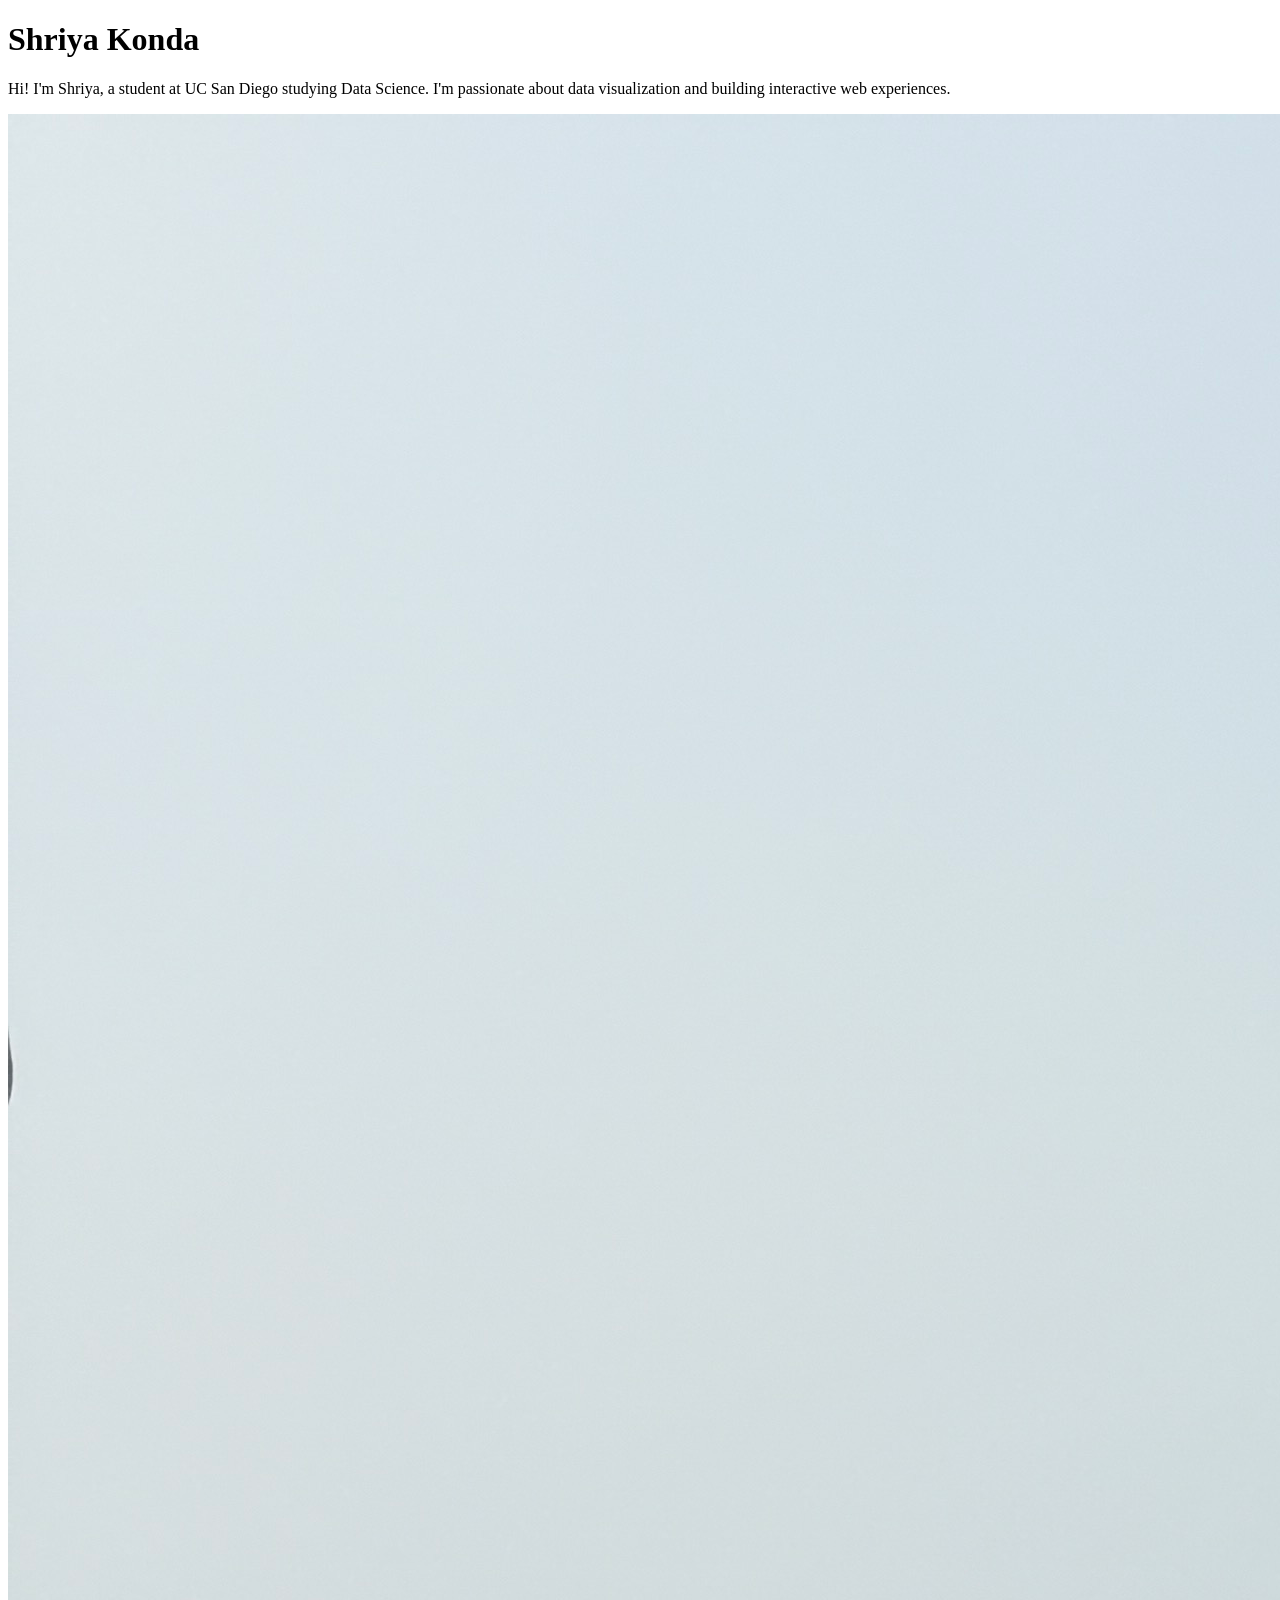
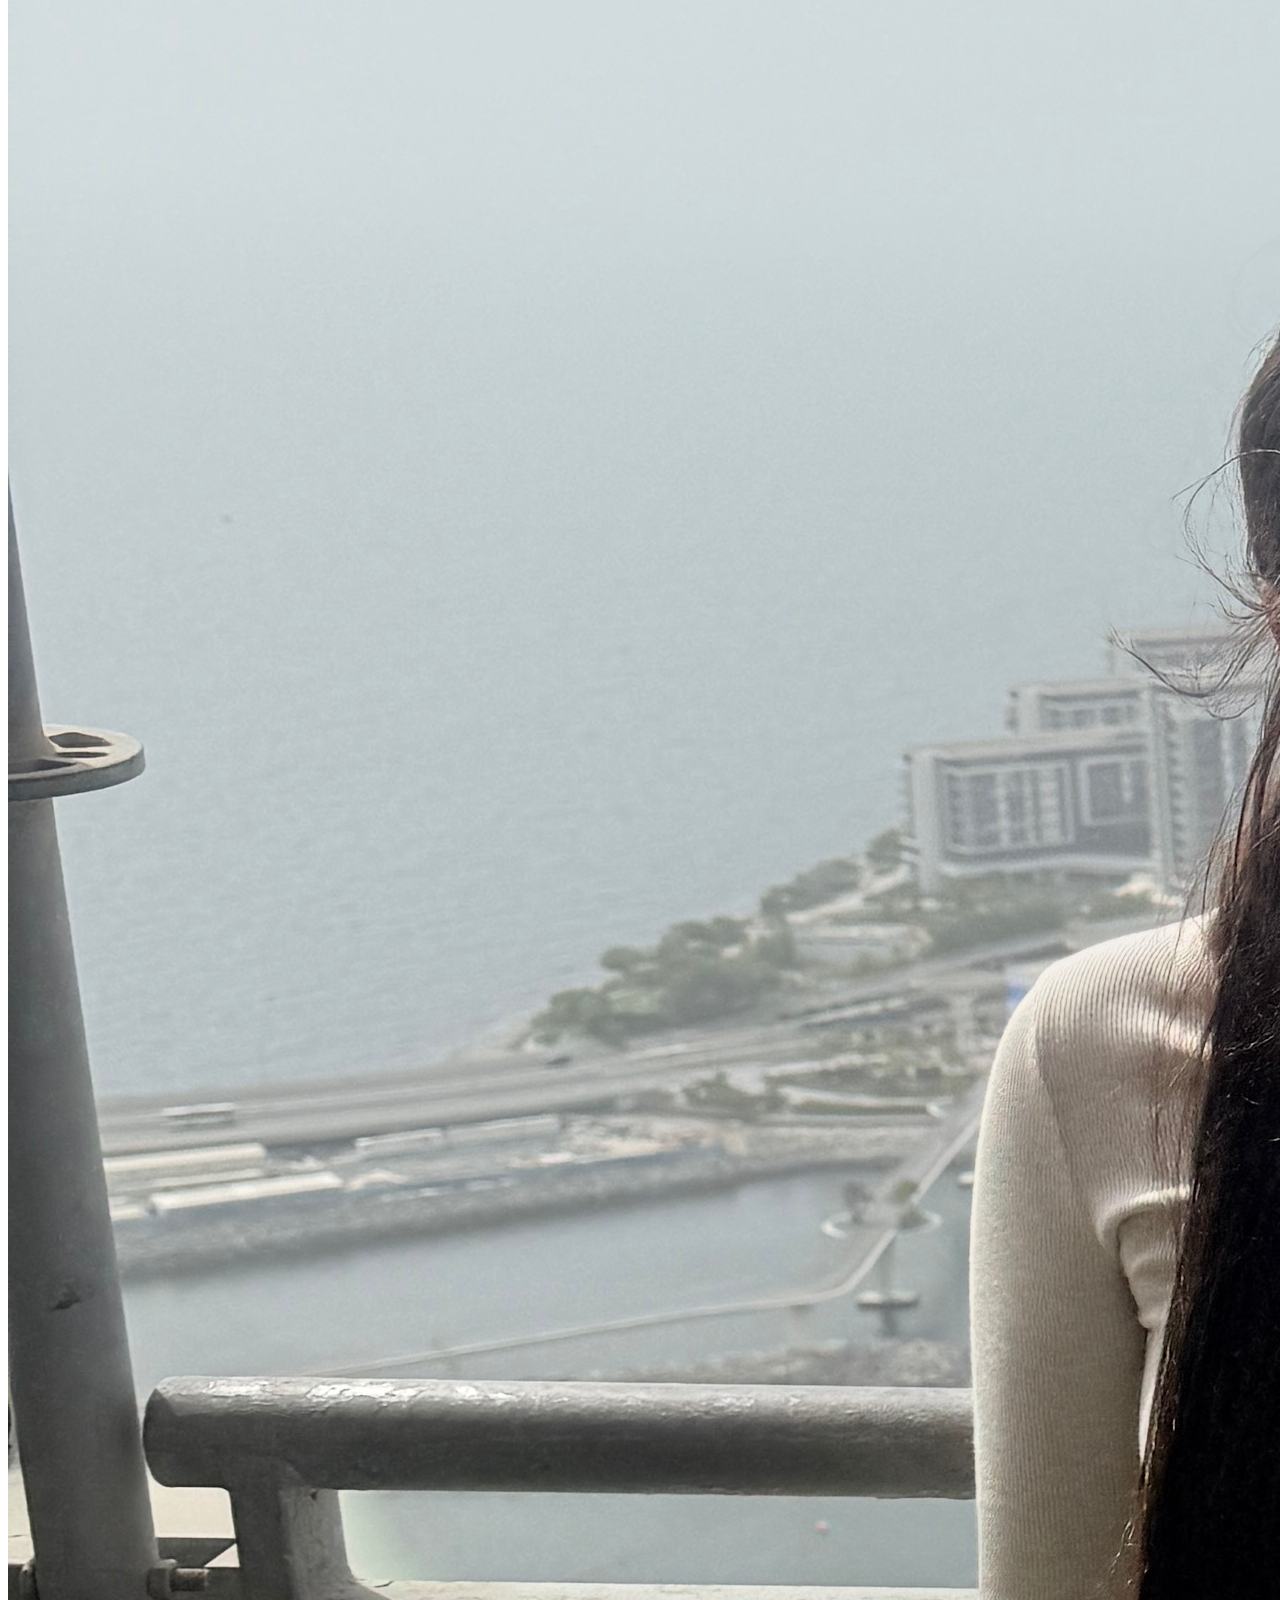
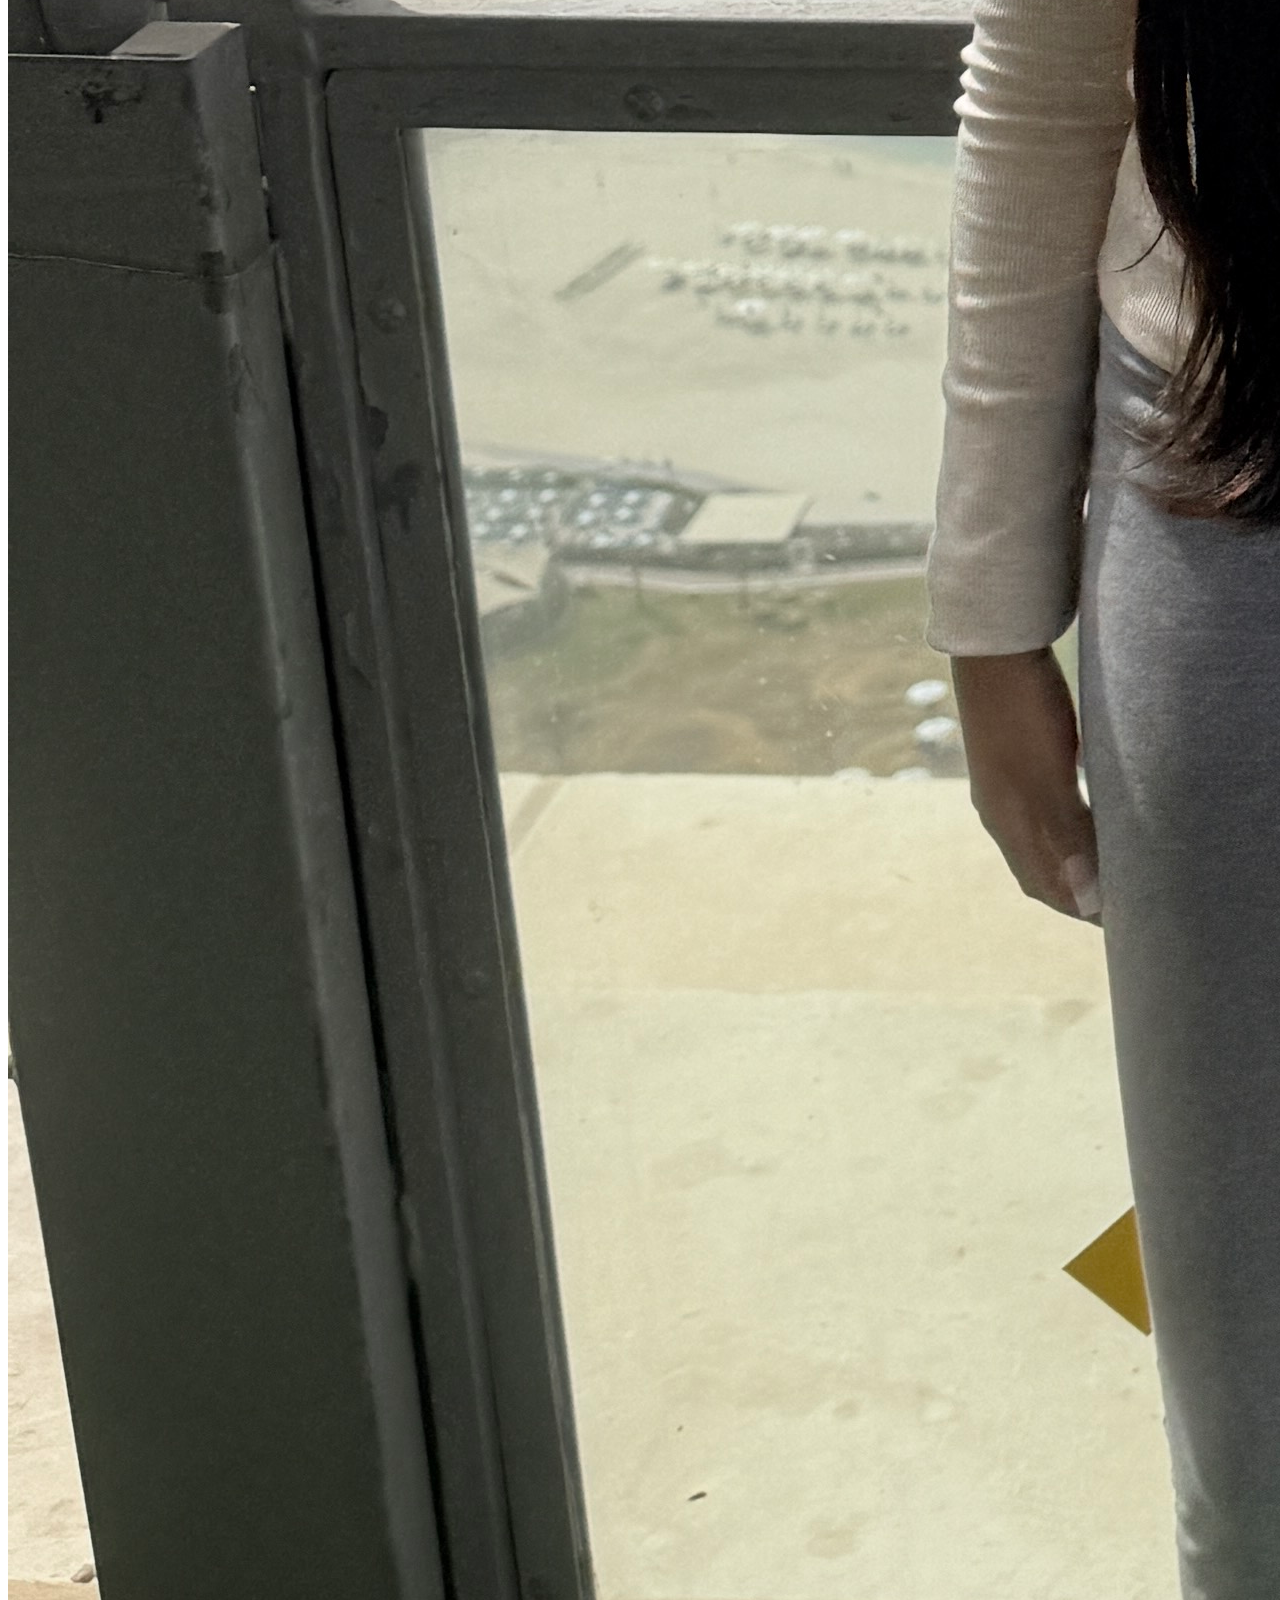
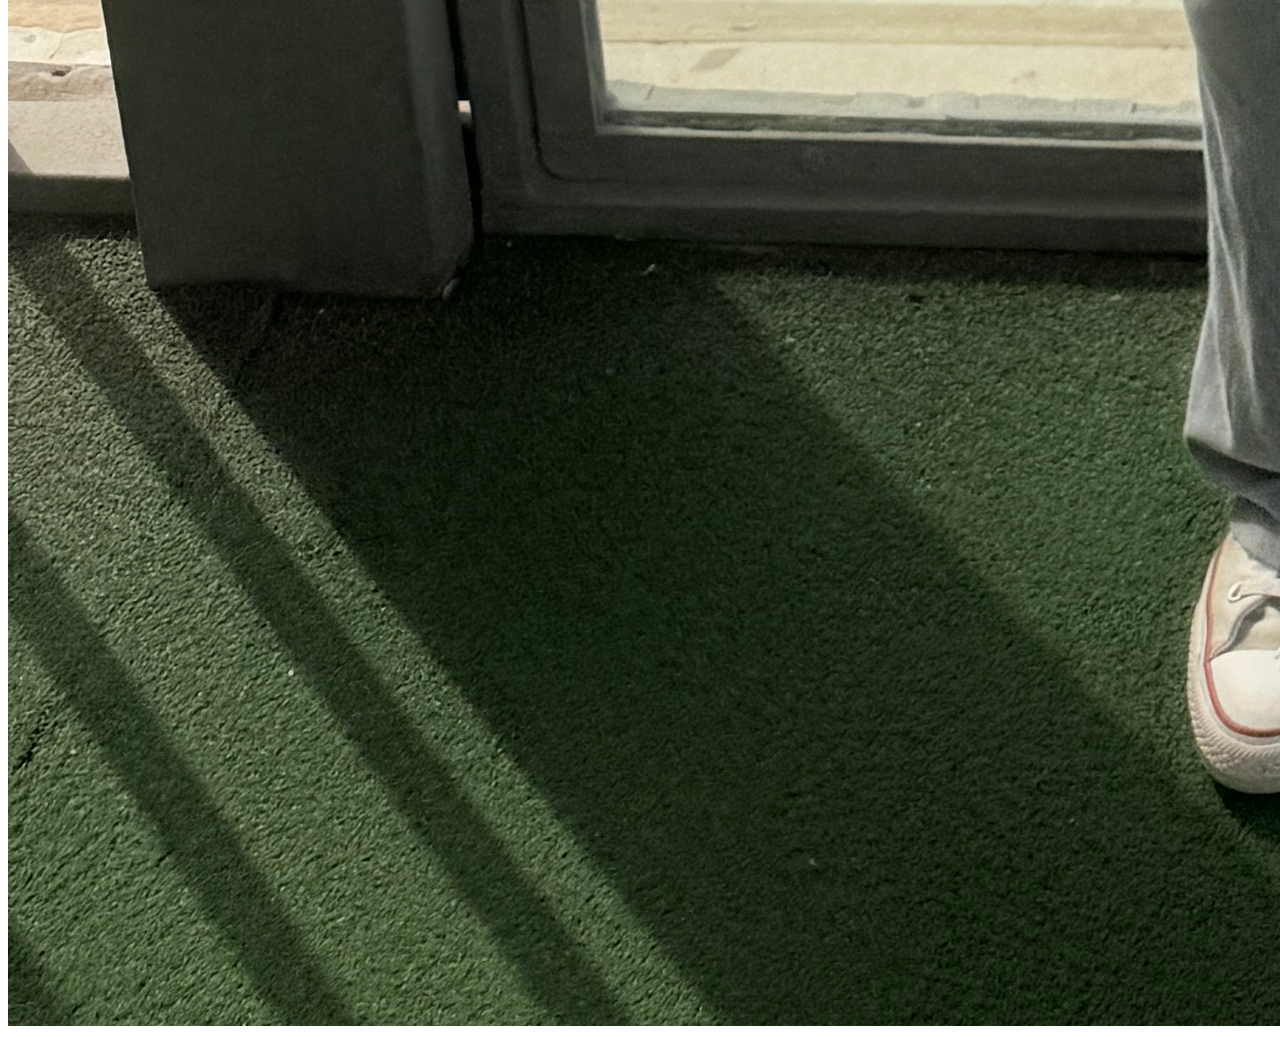
==== index.html @ ff964c86 "c c" ====
<!DOCTYPE html>
<html lang="en">
<head>
    <meta charset="UTF-8">
    <meta name="viewport" content="width=device-width, initial-scale=1.0">
    <title>Shriya Konda: Personal Site and Portfolio</title>
</head>
<body>
    <h1>Shriya Konda</h1>
    <p>Hi! I'm Shriya, a student at UC San Diego studying Data Science. 
    I'm passionate about data visualization and building interactive web experiences.</p>
    <img src="images/IMG_5330.jpeg" alt="Photo of Shriya Konda">

</body>
</html>
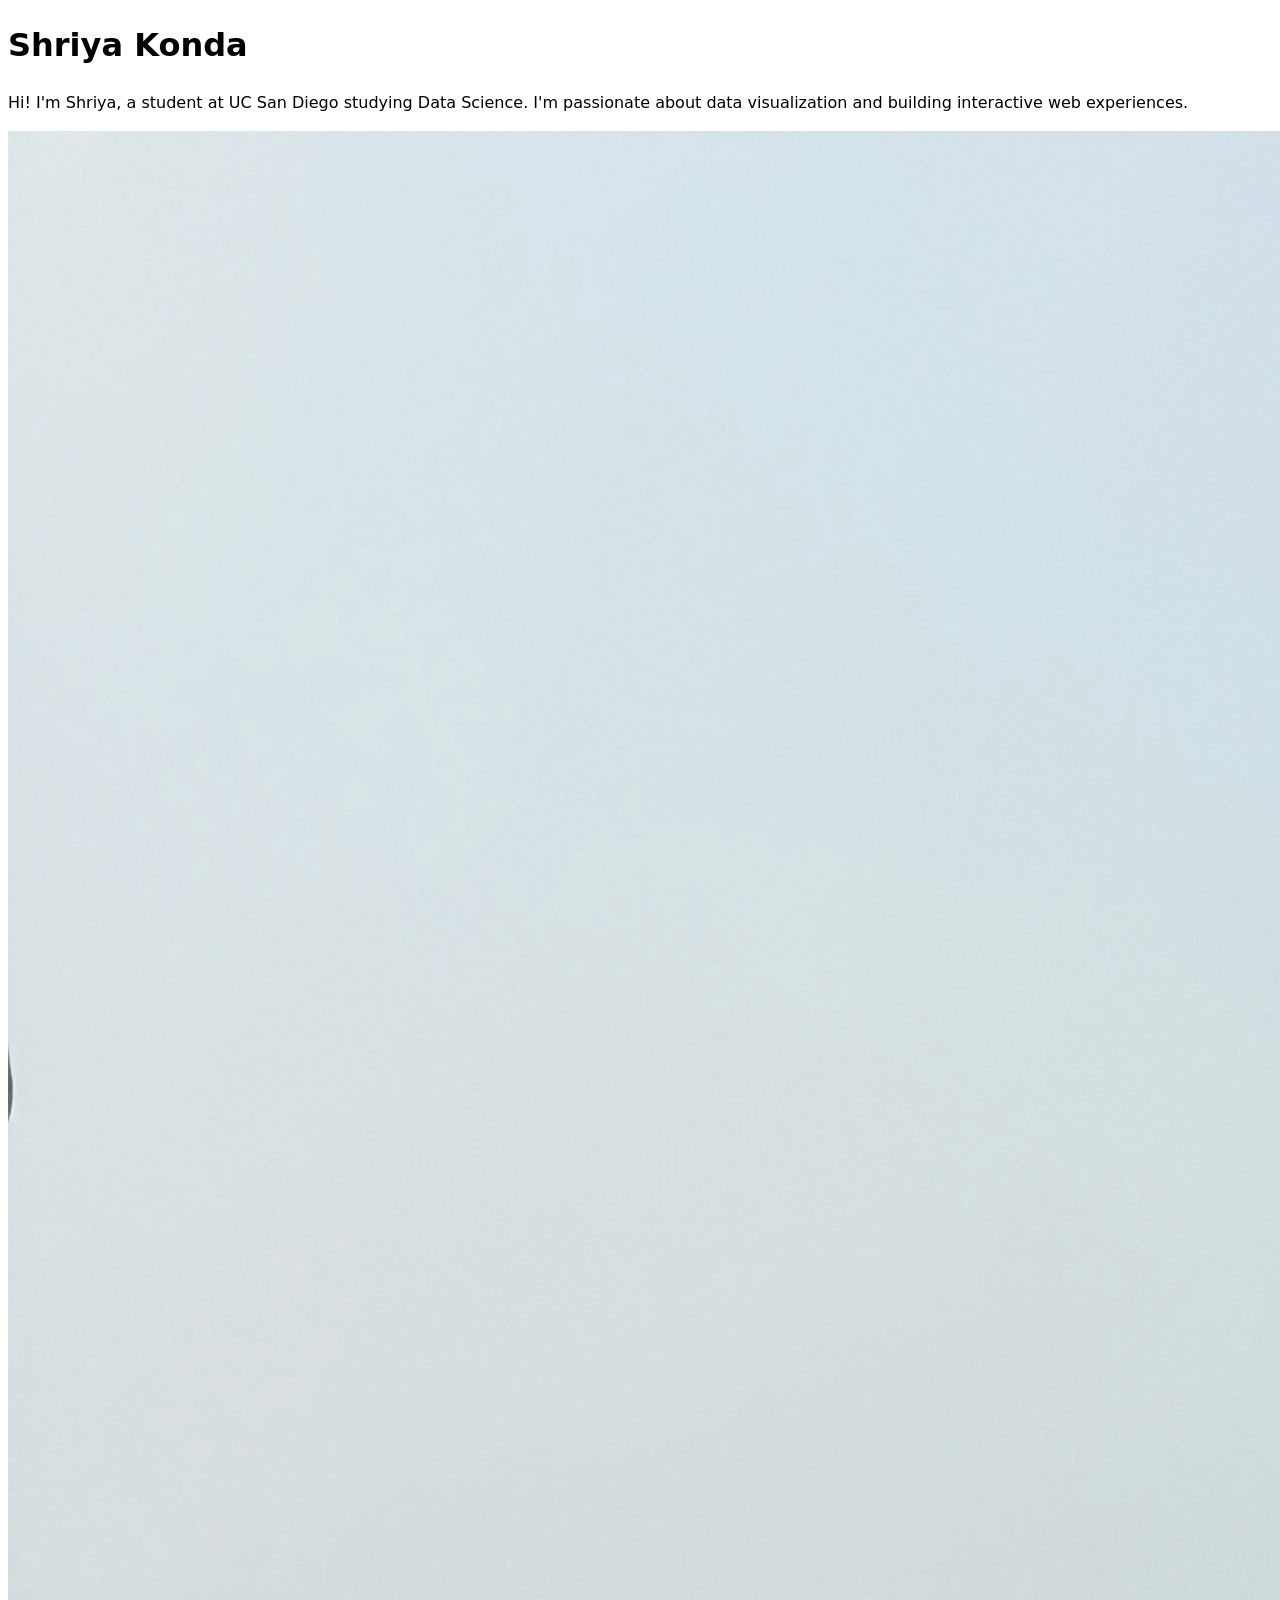
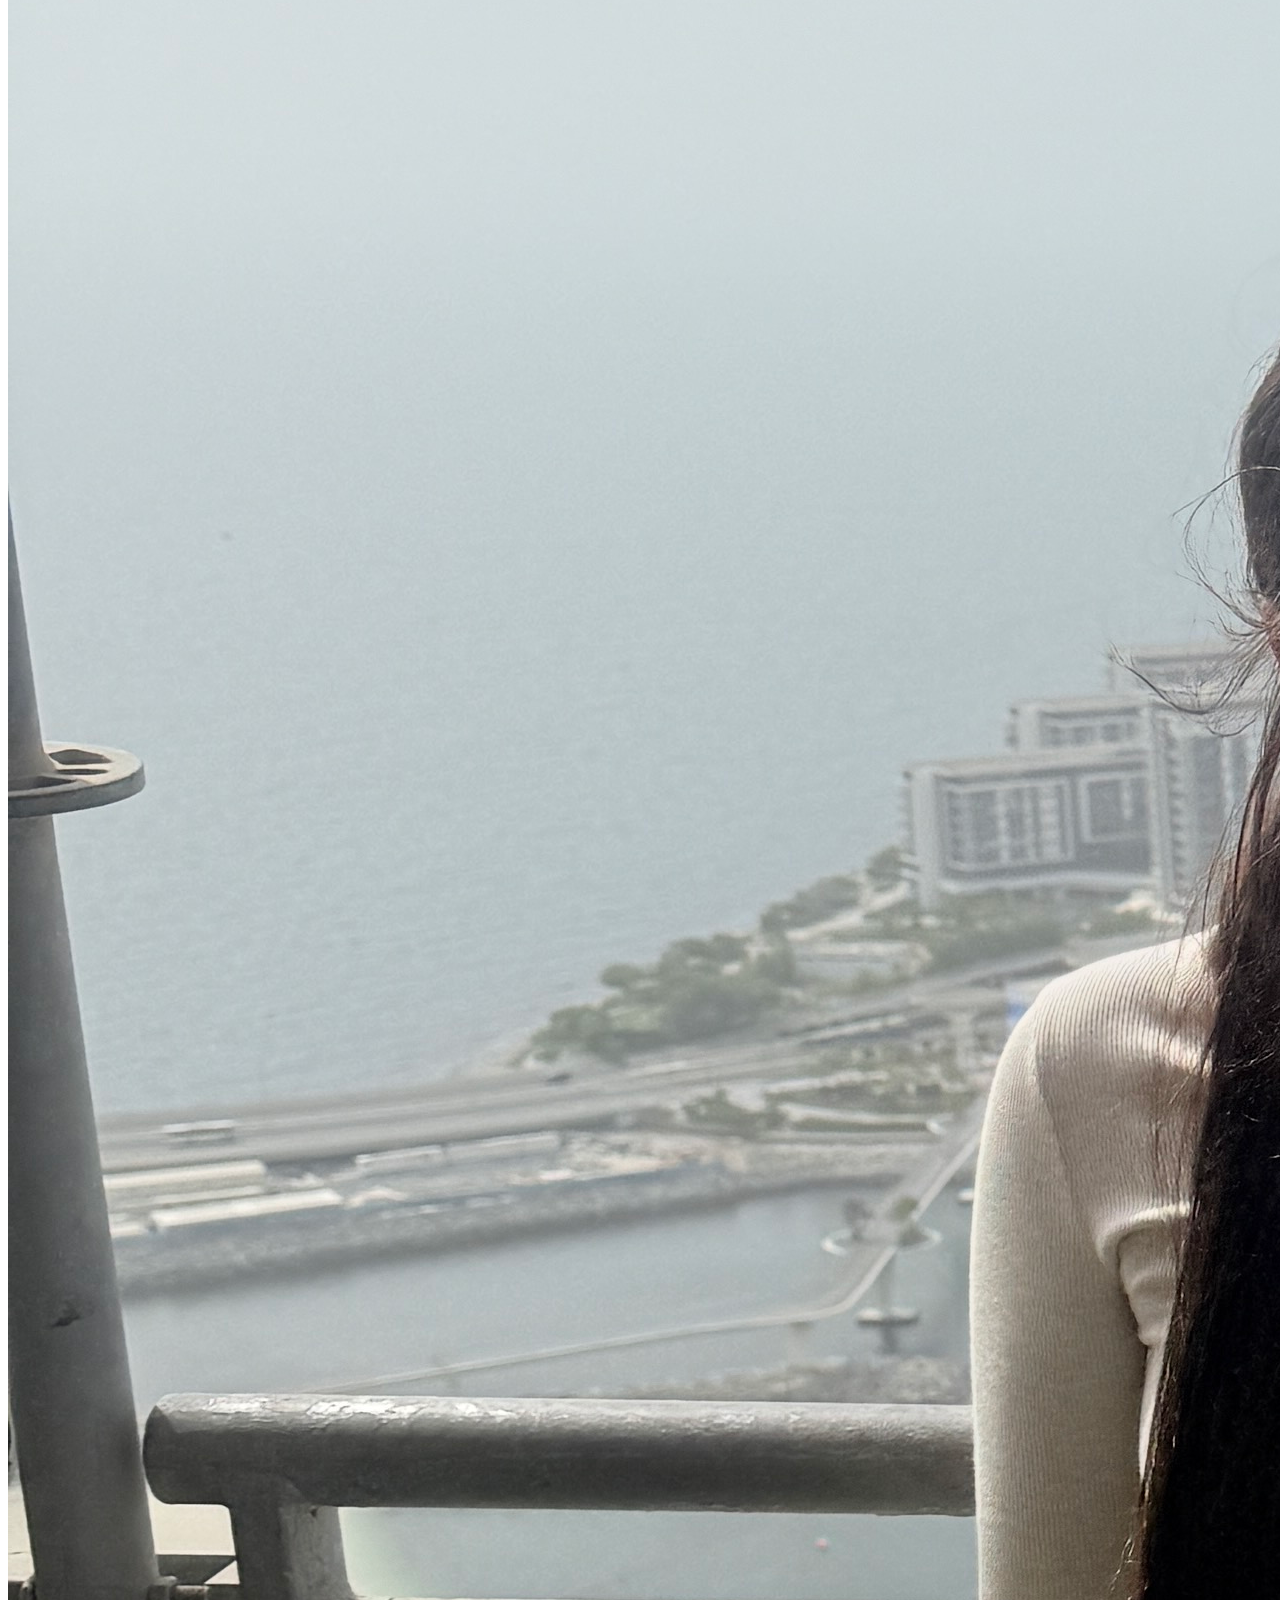
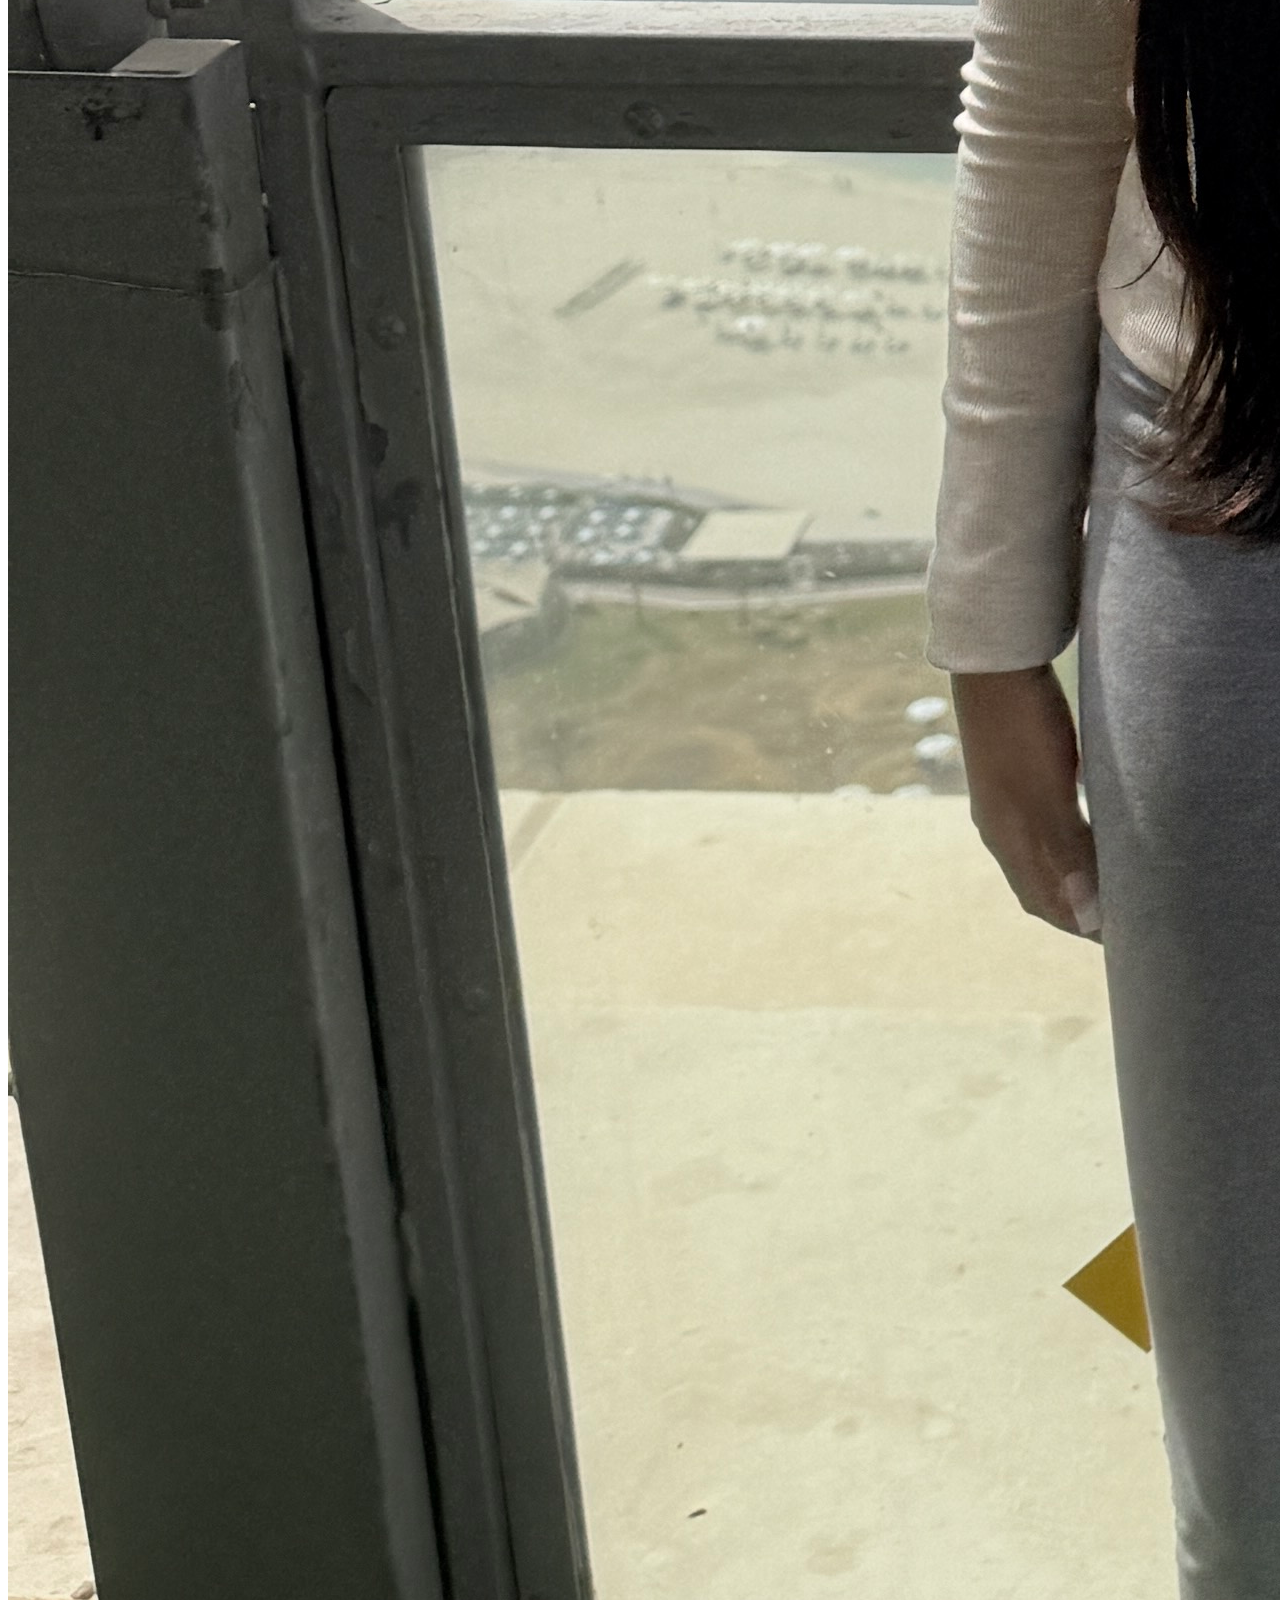
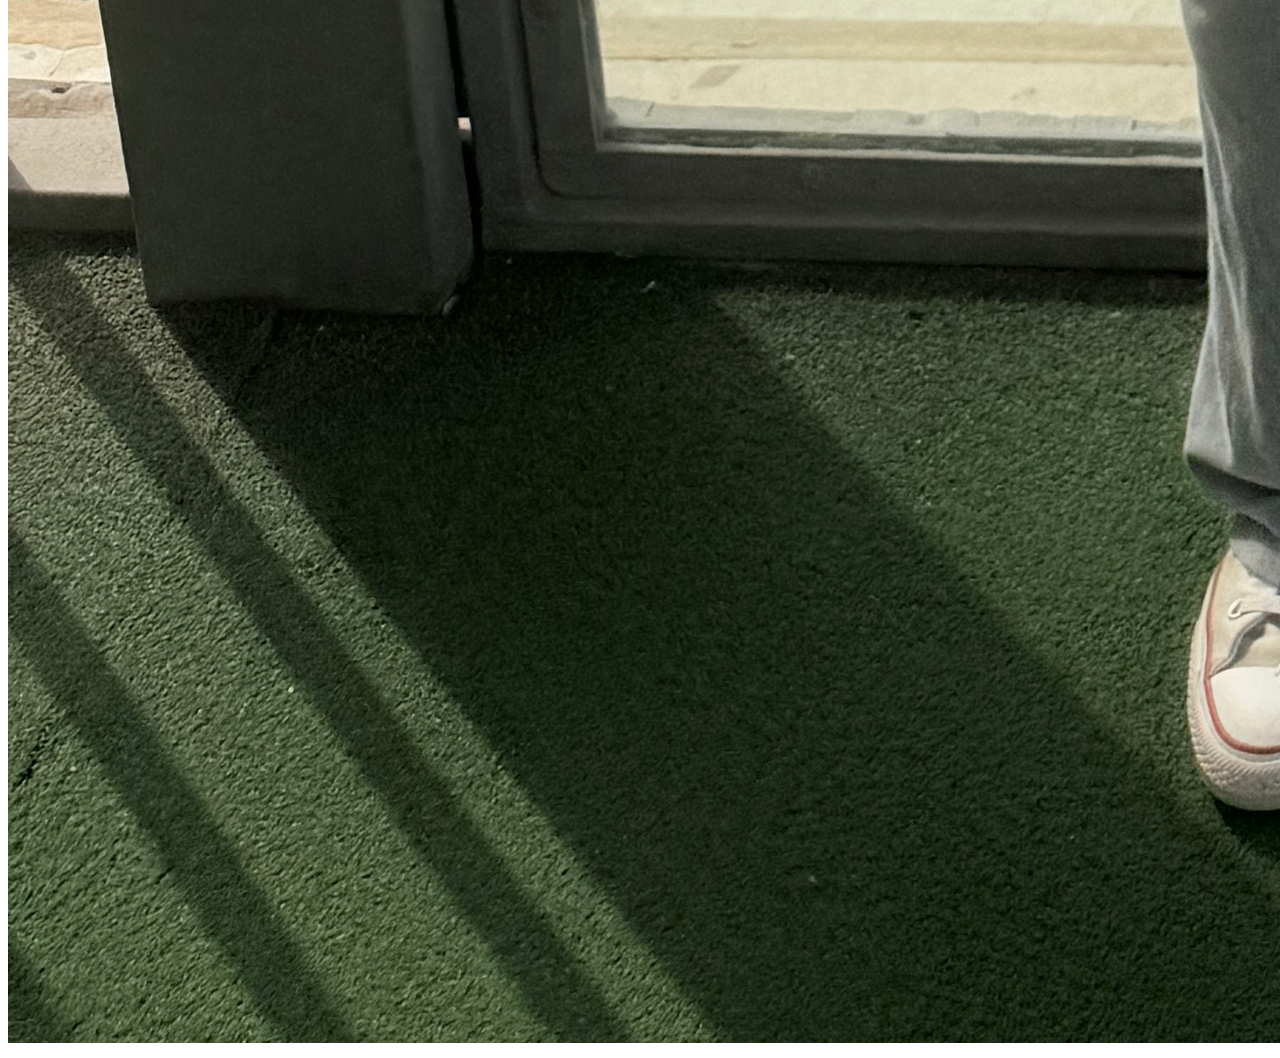
==== commit 3bdbecd1: "add css d" ====
--- a/index.html
+++ b/index.html
@@ -4,6 +4,7 @@
     <meta charset="UTF-8">
     <meta name="viewport" content="width=device-width, initial-scale=1.0">
     <title>Shriya Konda: Personal Site and Portfolio</title>
+    <link rel="stylesheet" href="style.css">
 </head>
 <body>
     <h1>Shriya Konda</h1>
--- a/style.css
+++ b/style.css
@@ -0,0 +1,3 @@
+body {
+    font: 100%/1.5 system-ui;
+}
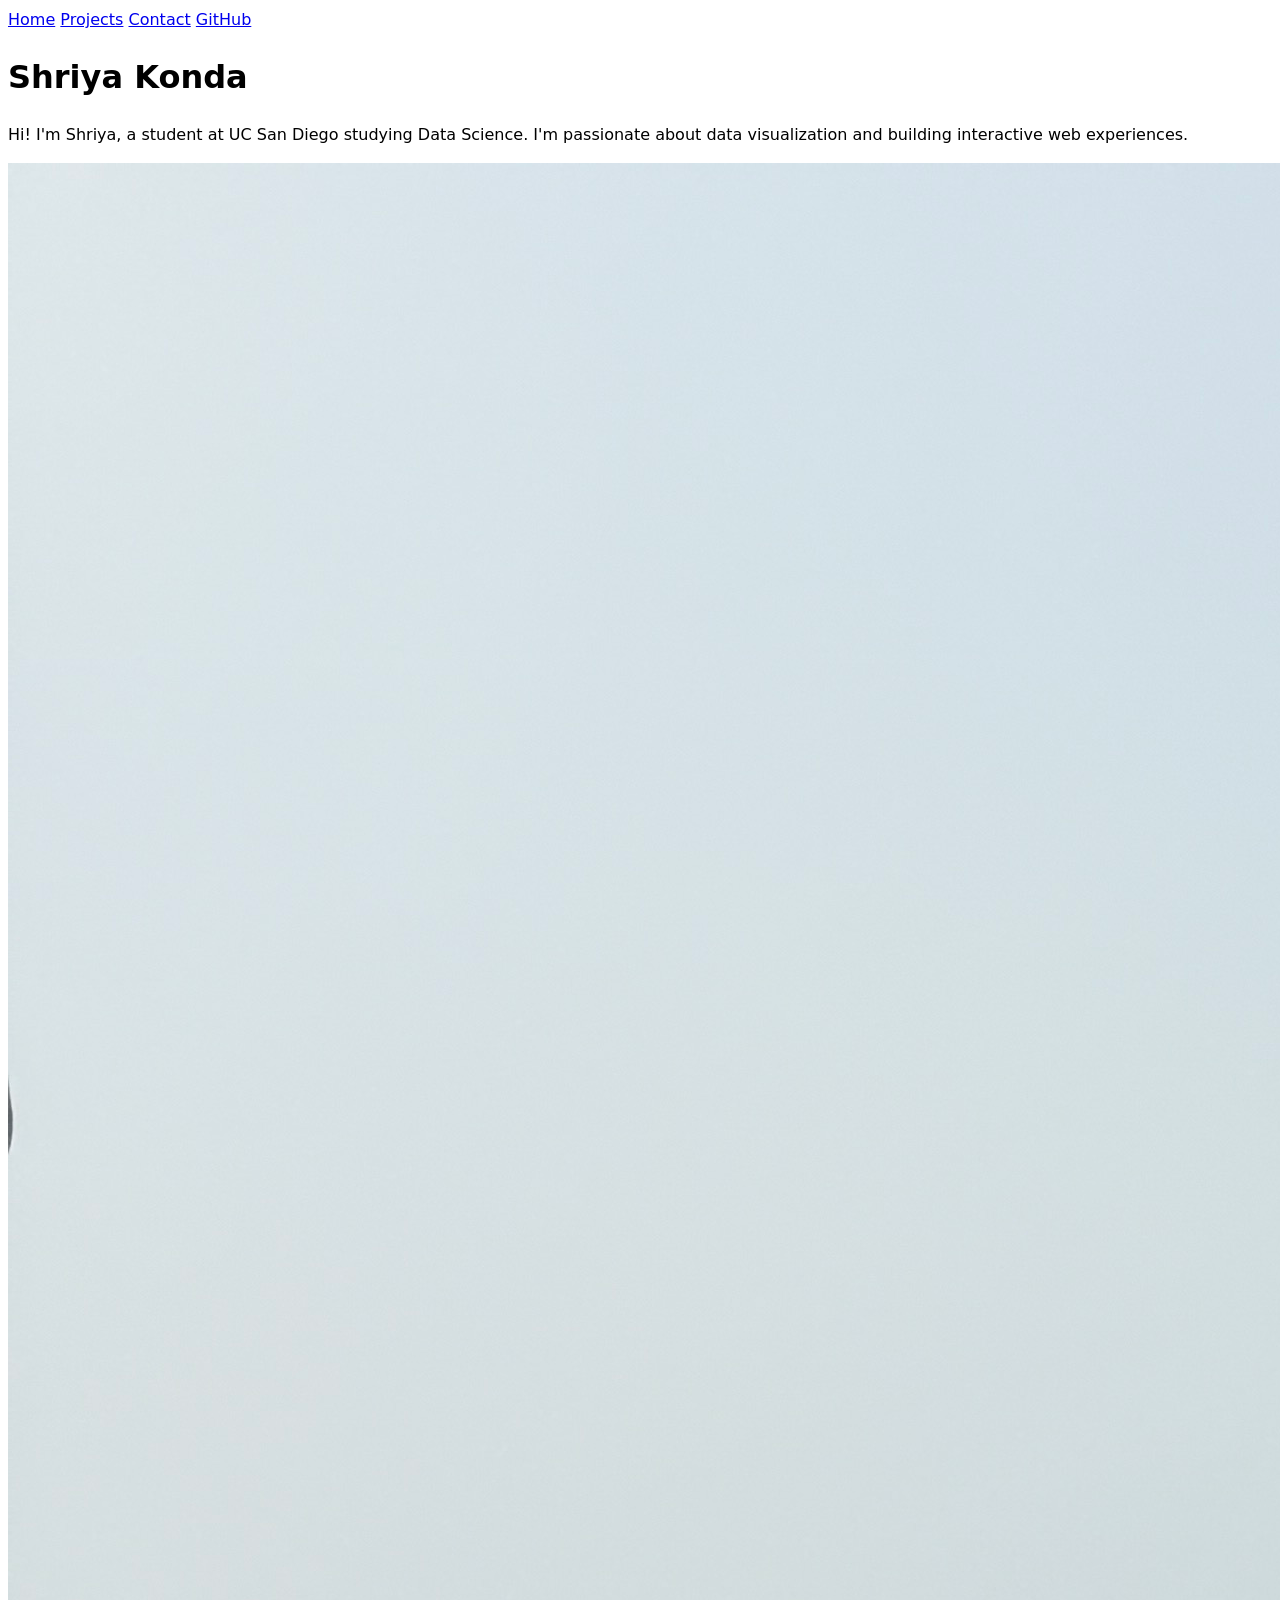
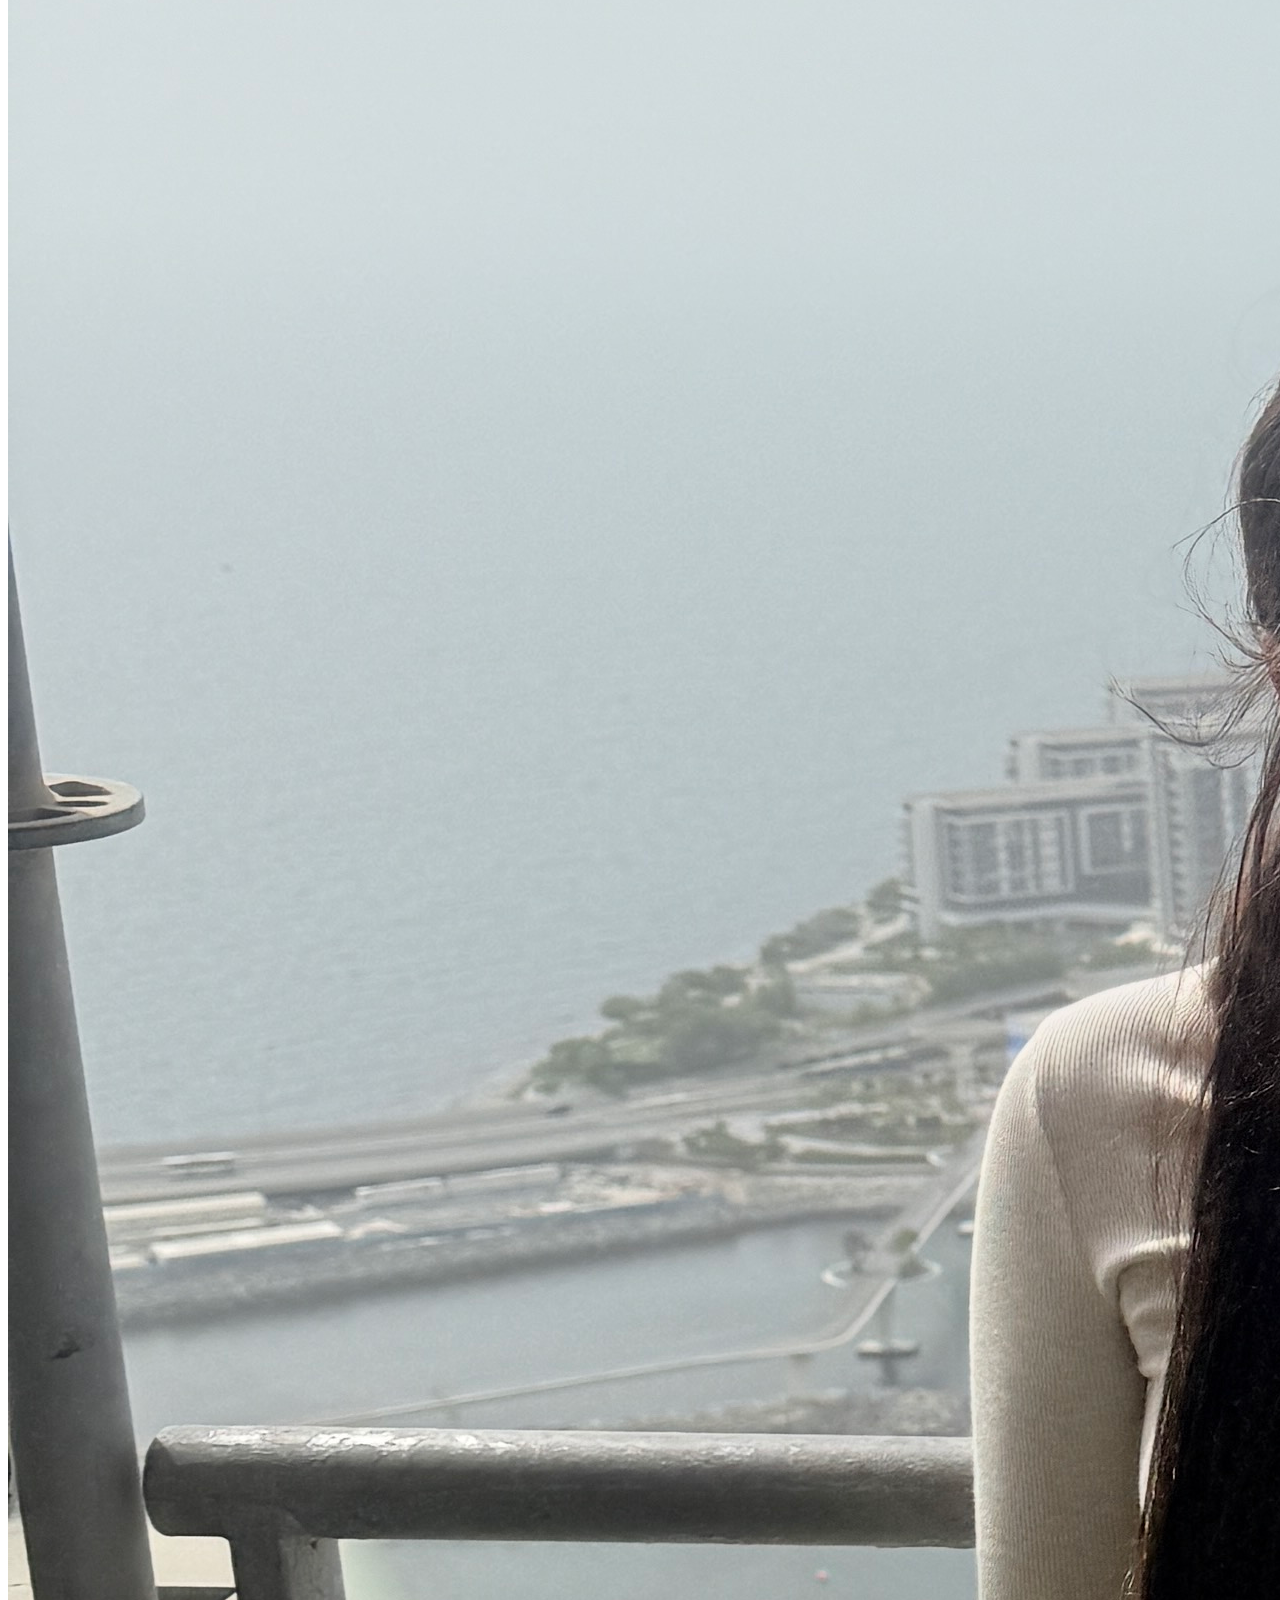
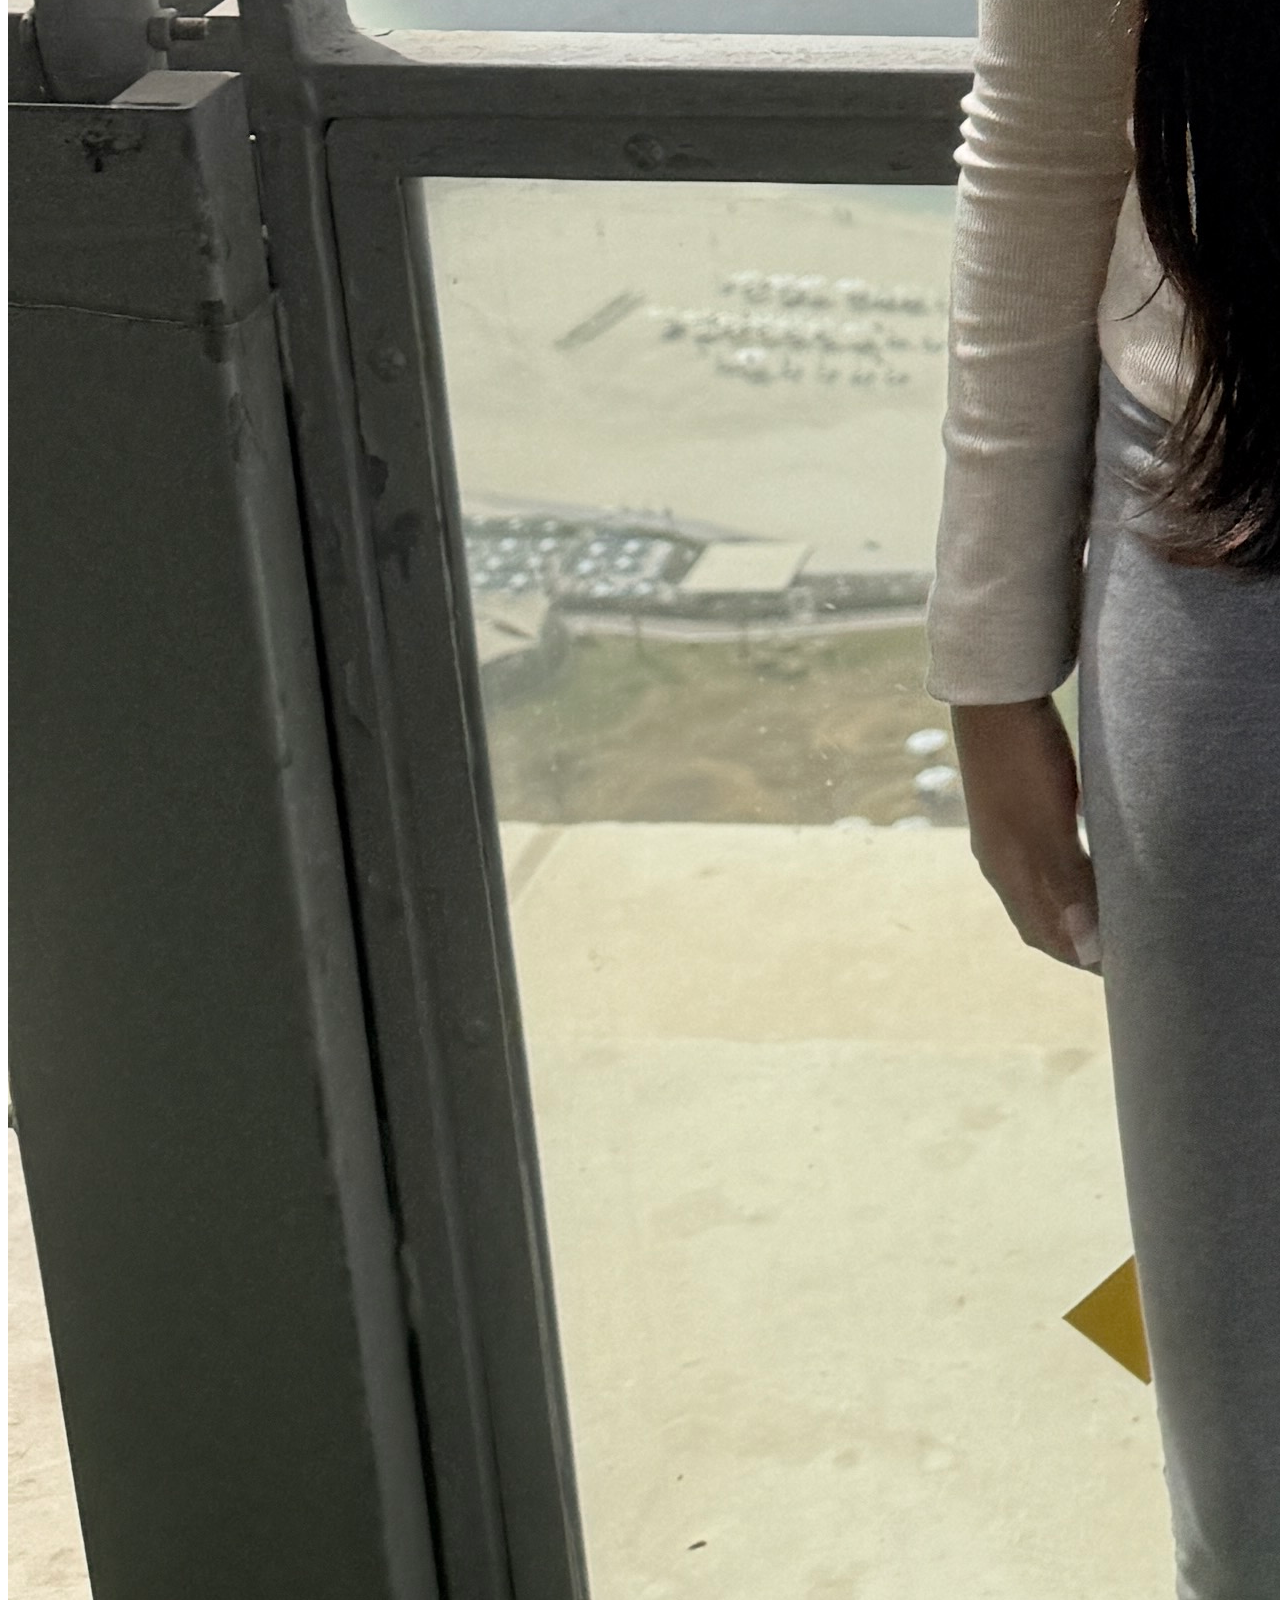
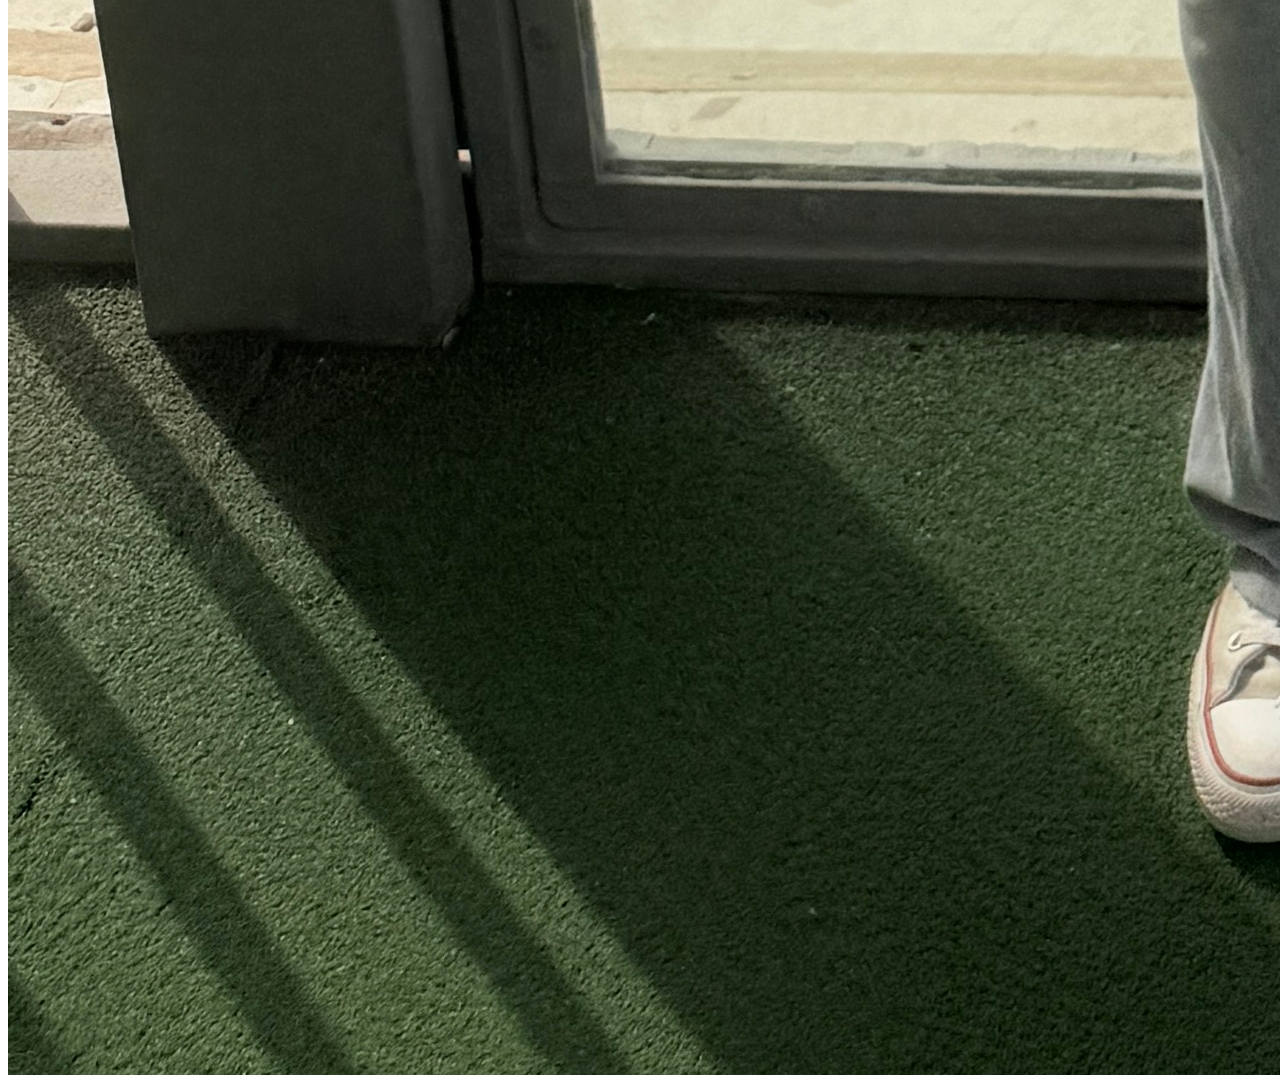
==== commit 14ea4913: "h" ====
--- a/index.html
+++ b/index.html
@@ -7,6 +7,12 @@
     <link rel="stylesheet" href="style.css">
 </head>
 <body>
+    <nav>
+        <a href="index.html">Home</a>
+        <a href="projects/index.html">Projects</a>
+        <a href="contact/index.html">Contact</a>
+        <a href="https://github.com/shriyakonda" target="_blank">GitHub</a>
+    </nav>
     <h1>Shriya Konda</h1>
     <p>Hi! I'm Shriya, a student at UC San Diego studying Data Science. 
     I'm passionate about data visualization and building interactive web experiences.</p>
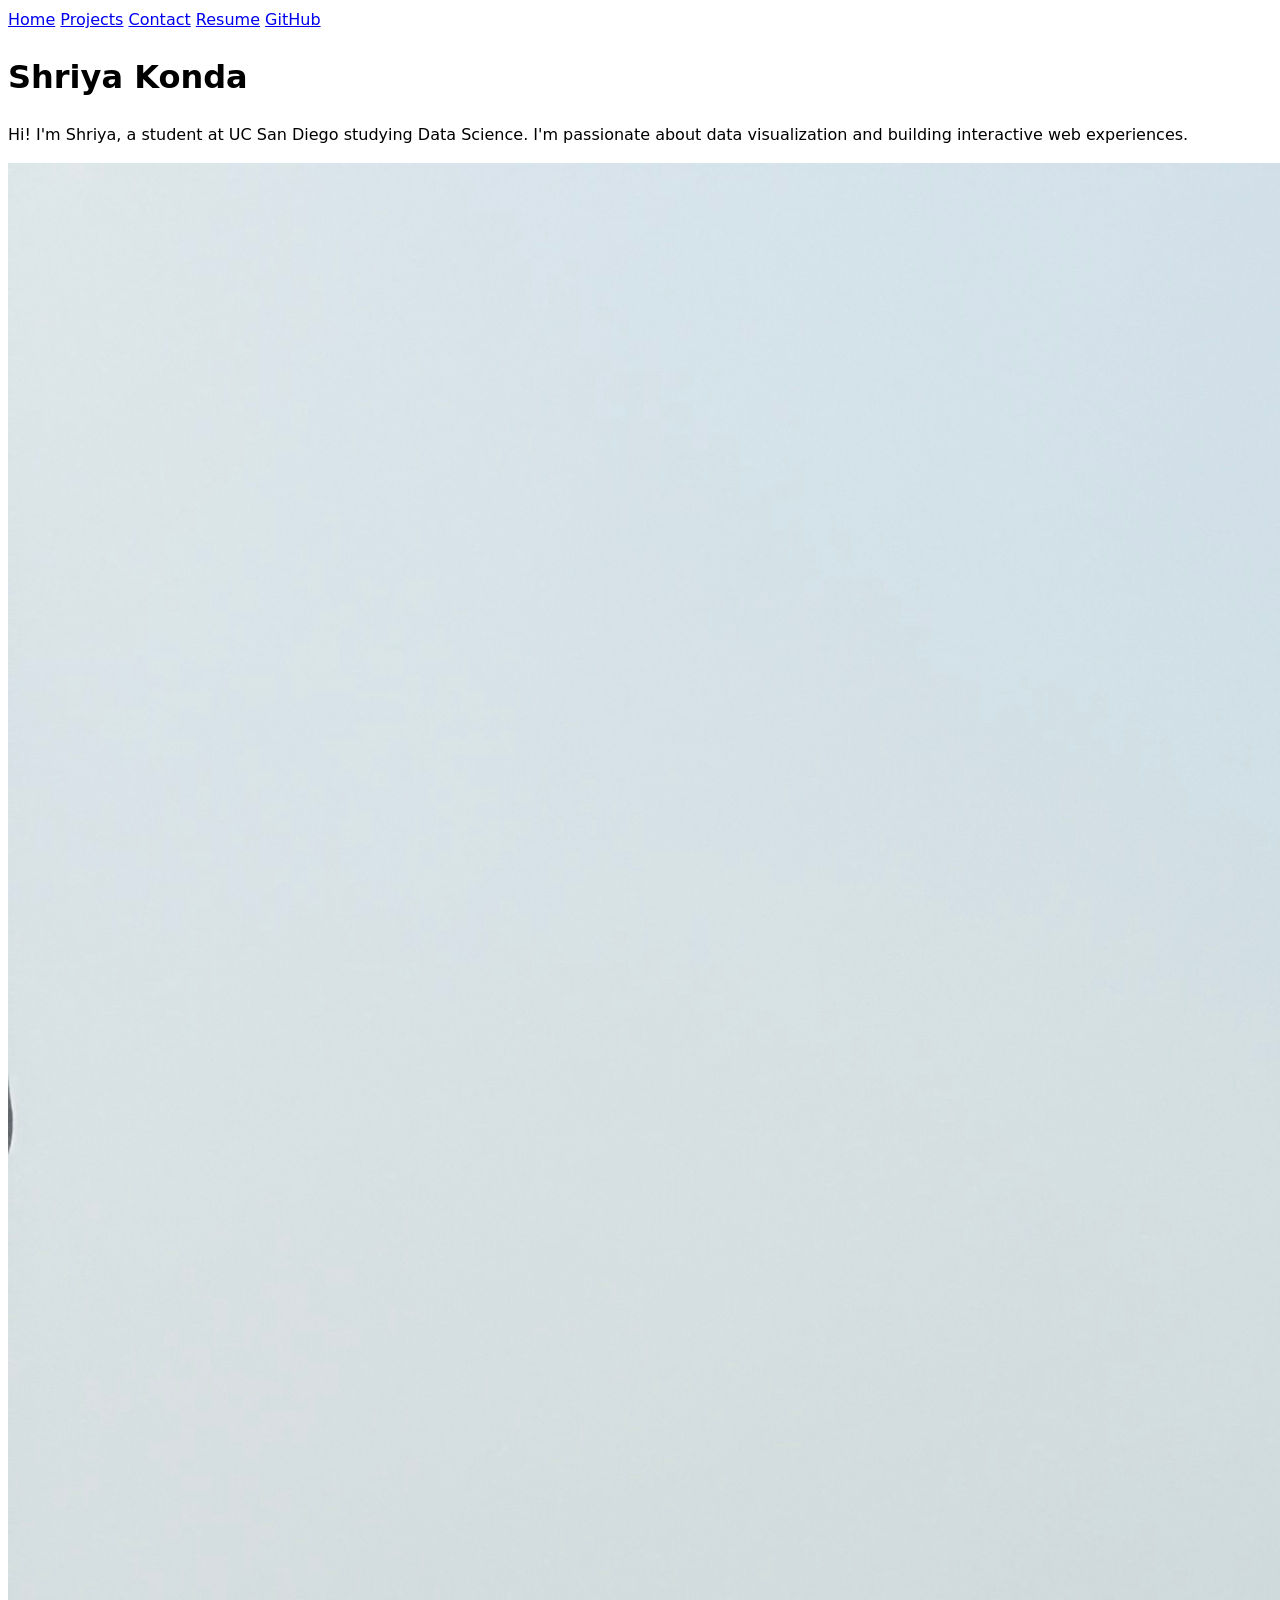
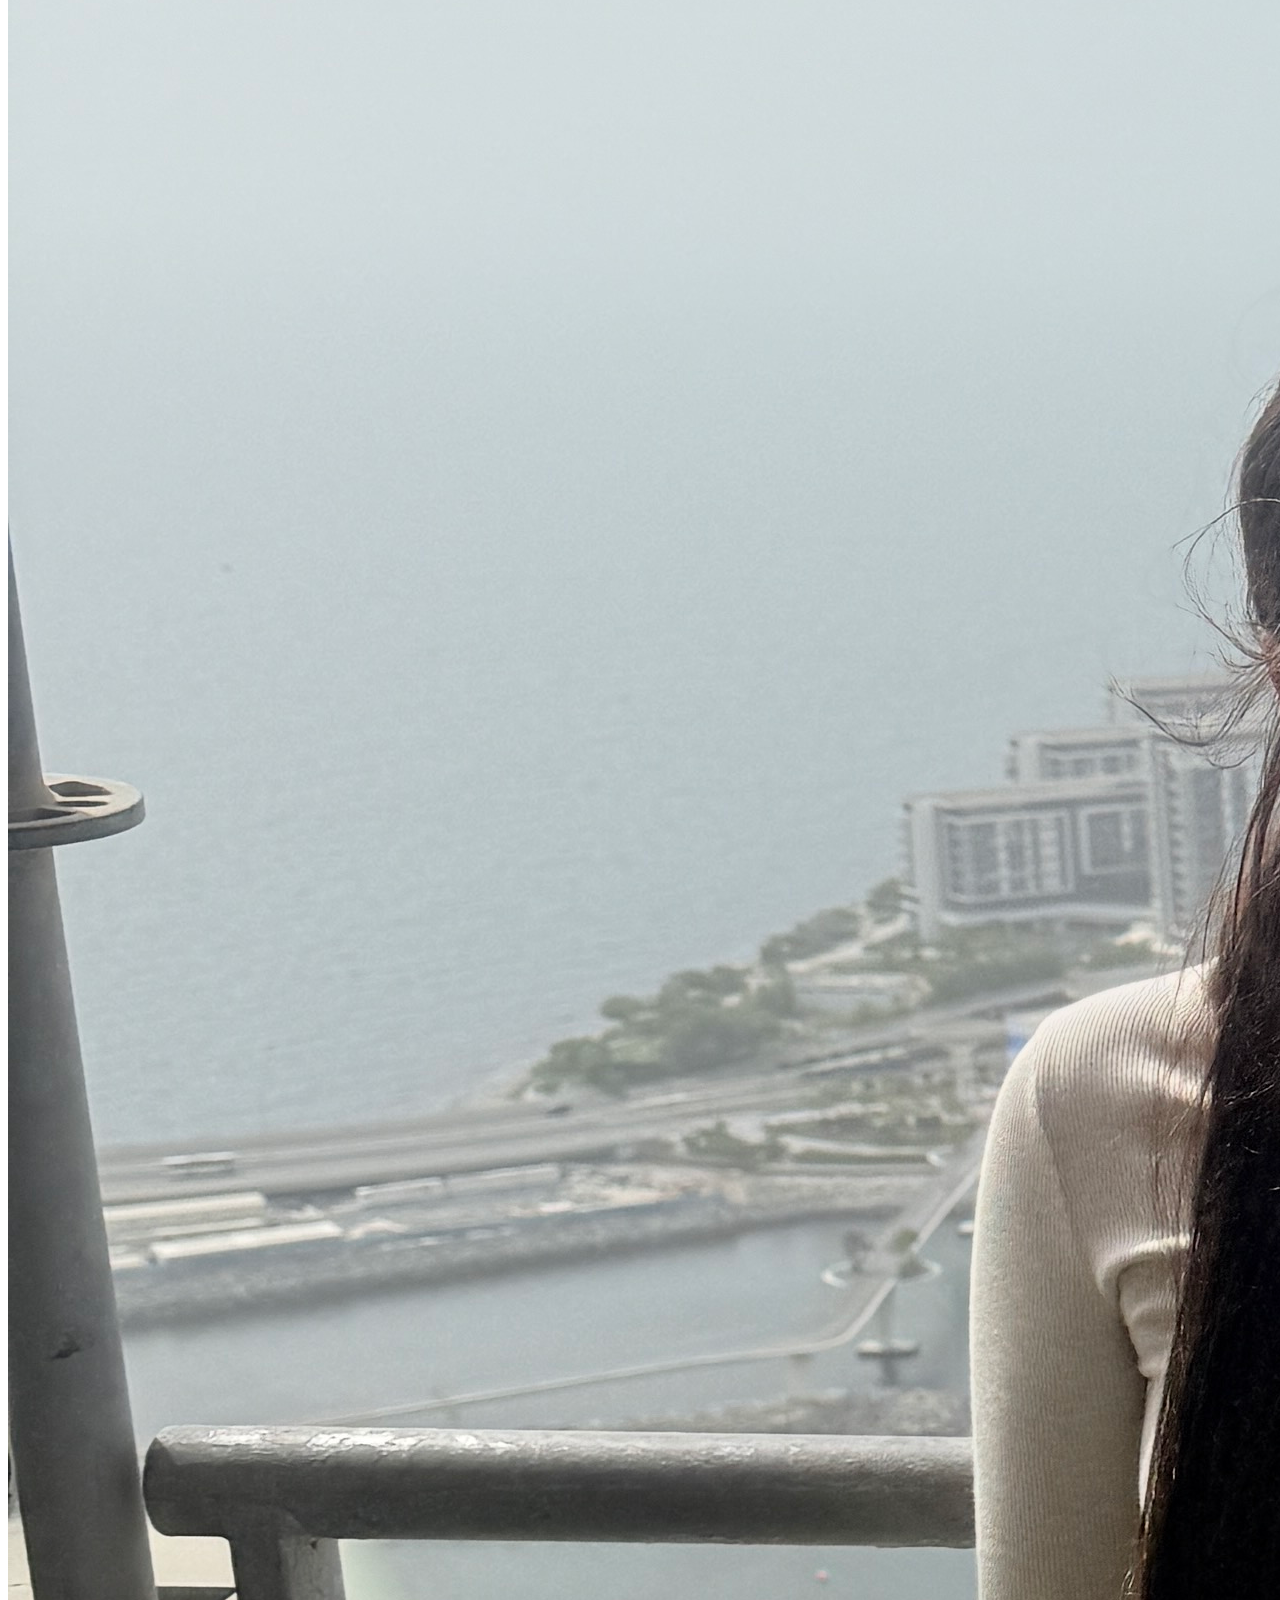
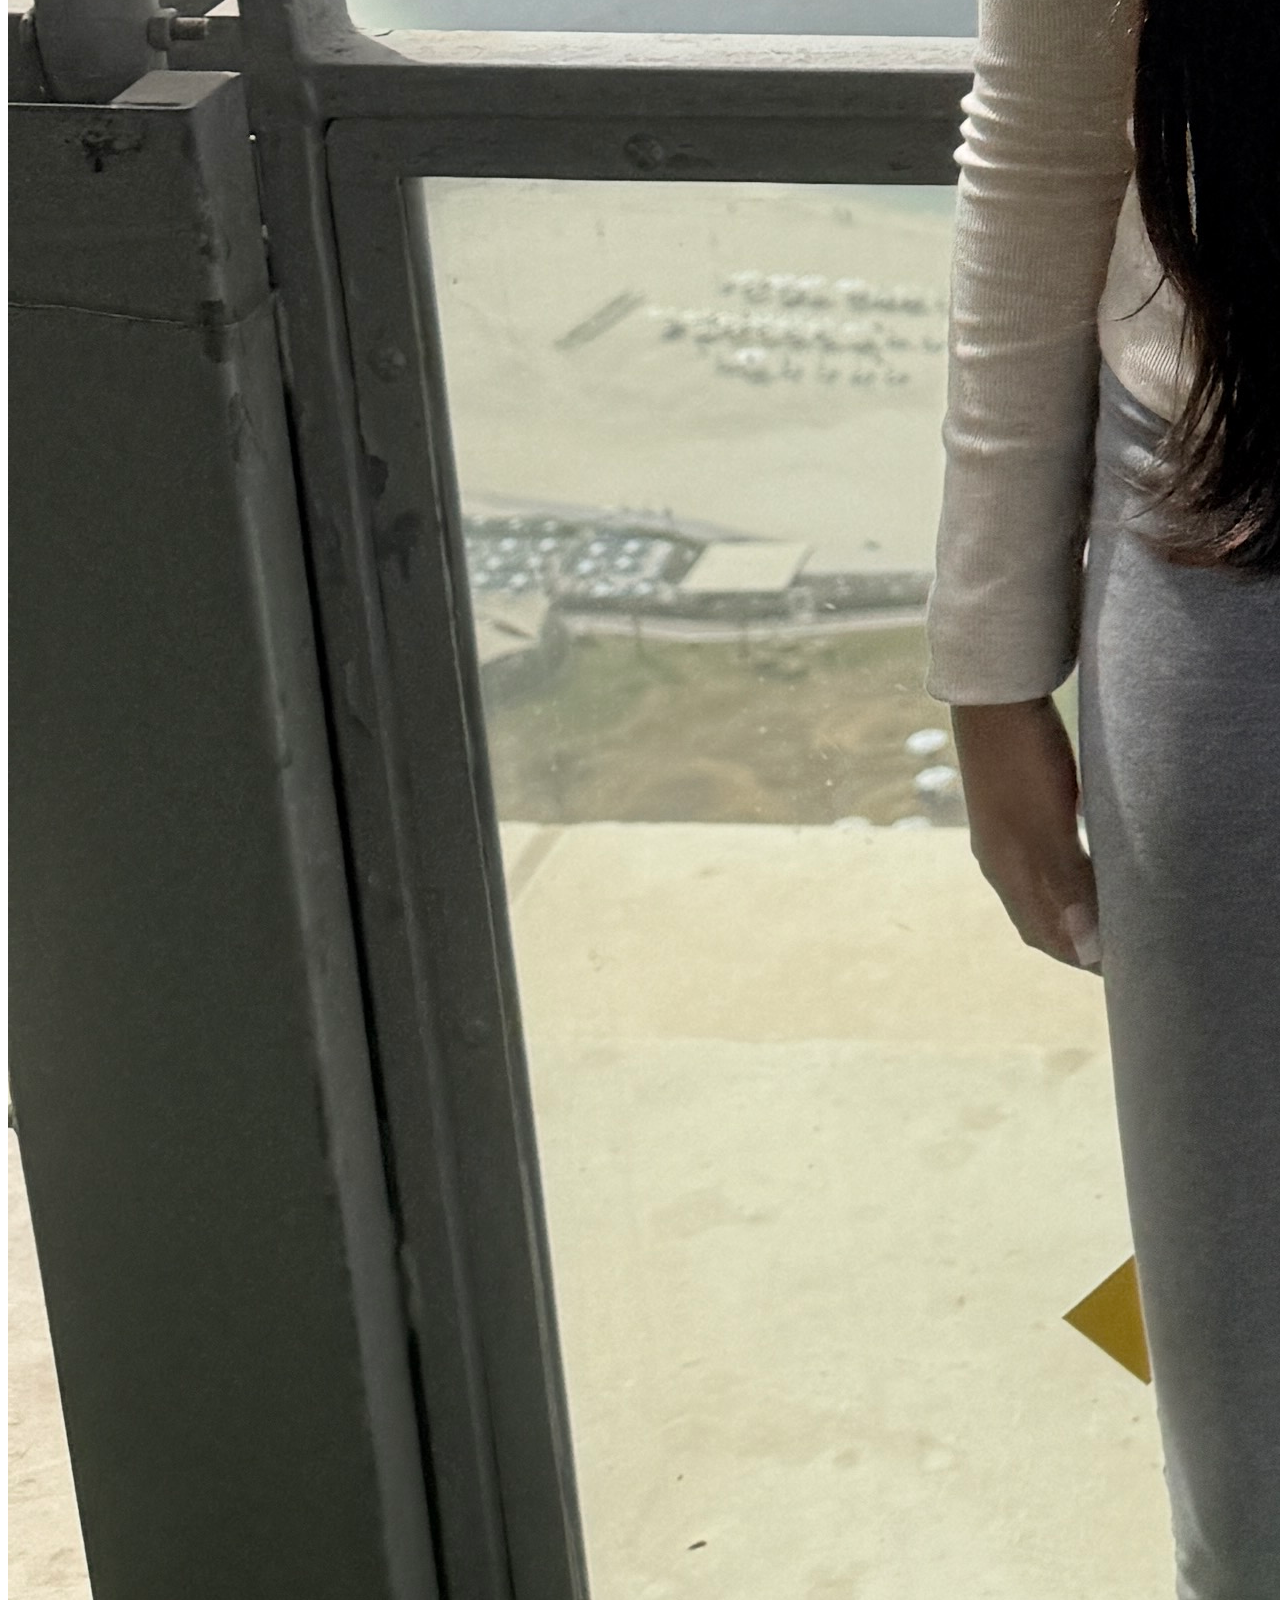
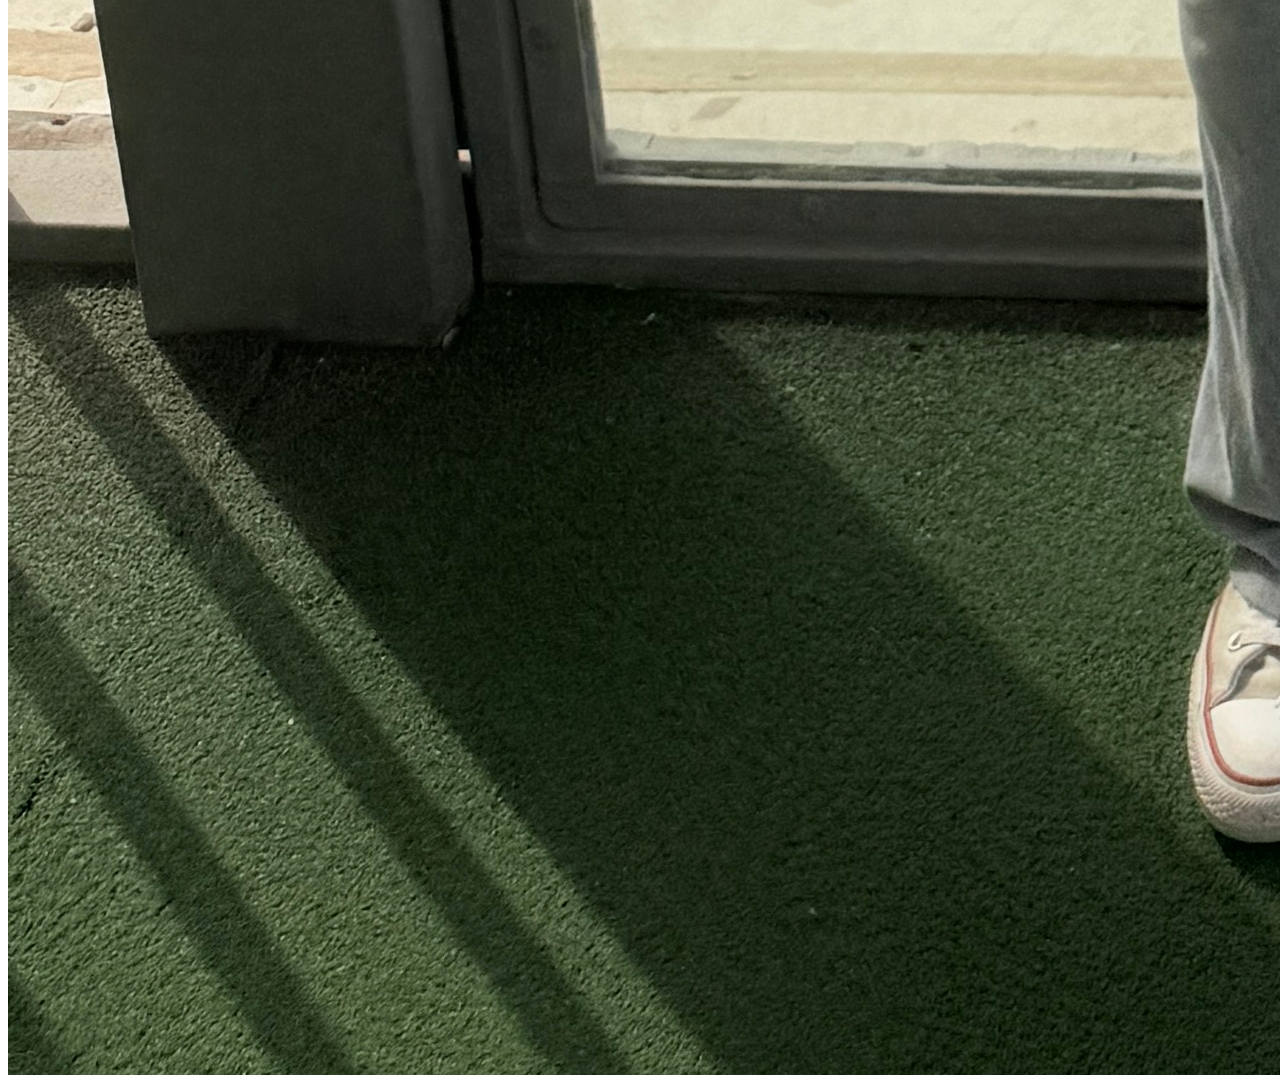
==== commit 5e7bffdf: "h" ====
--- a/index.html
+++ b/index.html
@@ -11,12 +11,12 @@
         <a href="index.html">Home</a>
         <a href="projects/index.html">Projects</a>
         <a href="contact/index.html">Contact</a>
+        <a href="resume/index.html">Resume</a>
         <a href="https://github.com/shriyakonda" target="_blank">GitHub</a>
     </nav>
     <h1>Shriya Konda</h1>
     <p>Hi! I'm Shriya, a student at UC San Diego studying Data Science. 
     I'm passionate about data visualization and building interactive web experiences.</p>
     <img src="images/IMG_5330.jpeg" alt="Photo of Shriya Konda">
-
 </body>
 </html>
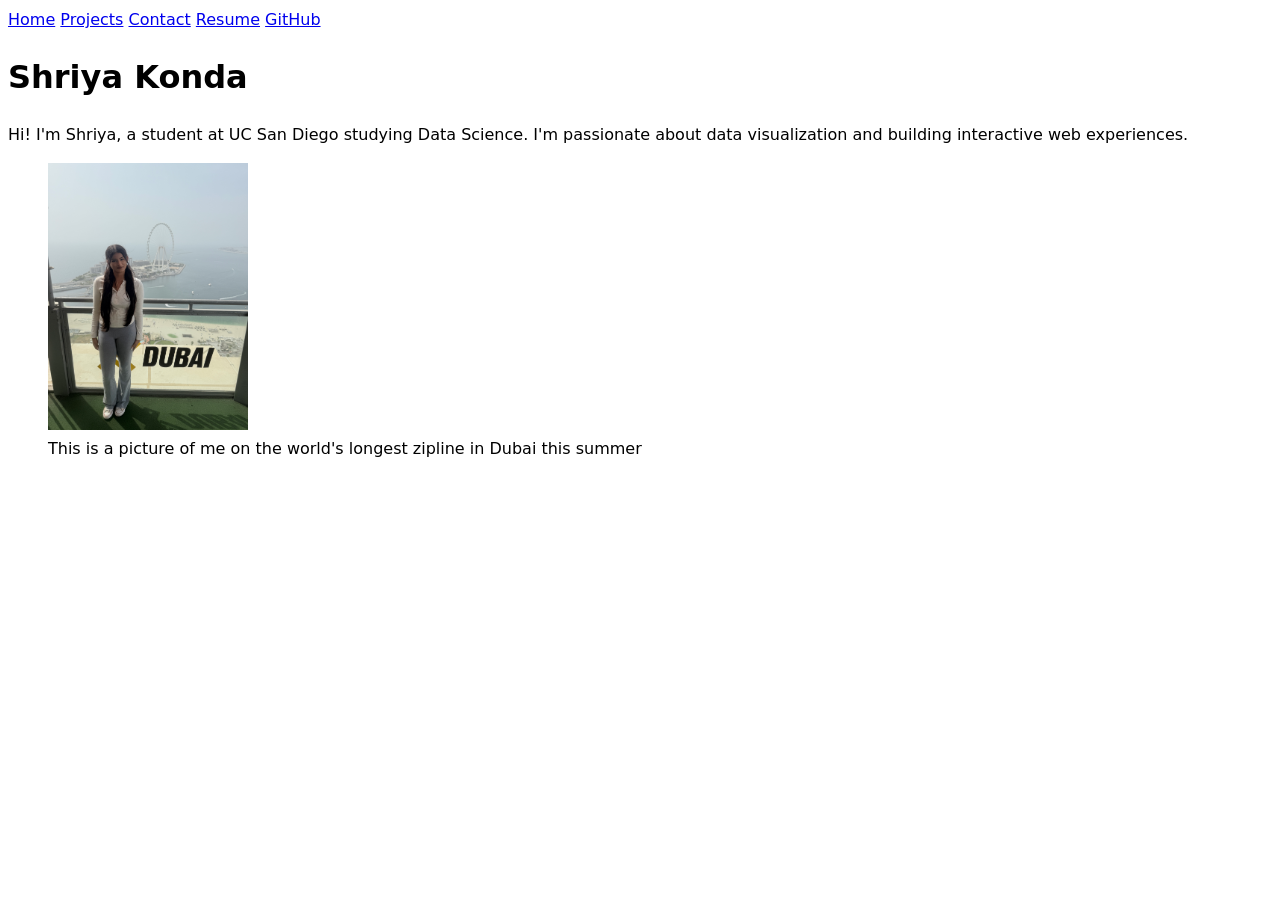
==== commit 172742cf: "h" ====
--- a/index.html
+++ b/index.html
@@ -17,6 +17,9 @@
     <h1>Shriya Konda</h1>
     <p>Hi! I'm Shriya, a student at UC San Diego studying Data Science. 
     I'm passionate about data visualization and building interactive web experiences.</p>
-    <img src="images/IMG_5330.jpeg" alt="Photo of Shriya Konda">
+    <figure>
+        <img src="images/IMG_5330.jpeg" alt="Photo of Shriya Konda">
+        <figcaption>This is a picture of me on the world's longest zipline in Dubai this summer</figcaption>
+    </figure>
 </body>
 </html>
--- a/style.css
+++ b/style.css
@@ -1,3 +1,7 @@
 body {
     font: 100%/1.5 system-ui;
+}
+
+img {
+    width: 200px;
 }
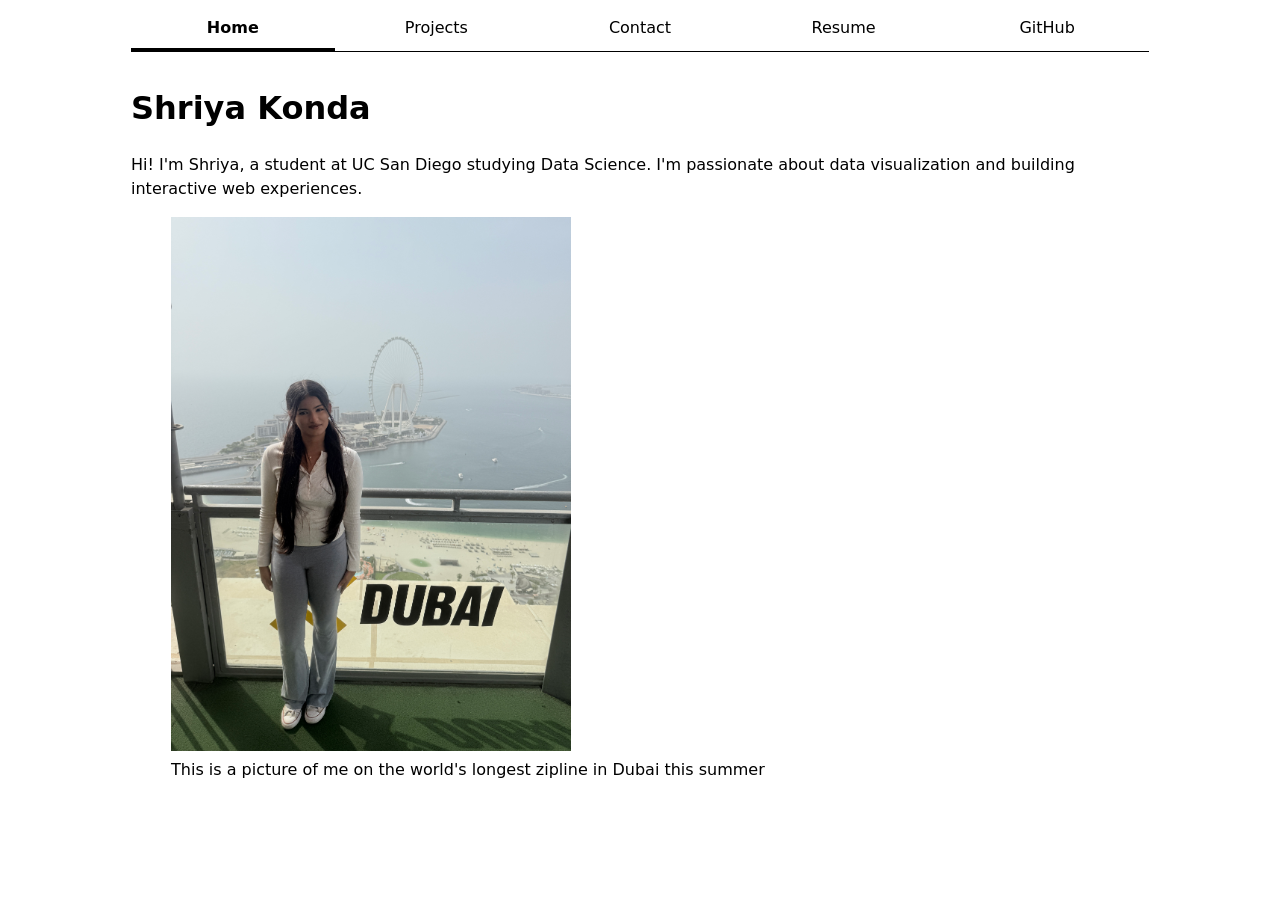
==== commit 872fe386: "h" ====
--- a/index.html
+++ b/index.html
@@ -8,7 +8,7 @@
 </head>
 <body>
     <nav>
-        <a href="index.html">Home</a>
+        <a href="index.html" class="current">Home</a>
         <a href="projects/index.html">Projects</a>
         <a href="contact/index.html">Contact</a>
         <a href="resume/index.html">Resume</a>
--- a/style.css
+++ b/style.css
@@ -1,7 +1,70 @@
+/* your original stuff — keep this */
 body {
     font: 100%/1.5 system-ui;
+    max-width: 100ch;
+    margin-inline: max(1.5em, (100% - 100ch) / 2);
 }
 
 img {
-    width: 200px;
-}+    width: 400px;
+}
+
+/* accent color */
+:root {
+  --color-accent: oklch(62% 0.18 250);
+}
+
+/* nav bar */
+nav {
+  display: flex;
+  border-bottom: 1px solid;
+  margin-bottom: 2em;
+}
+
+nav a {
+  flex: 1;
+  text-decoration: none;
+  color: inherit;
+  text-align: center;
+  padding: 0.5em;
+}
+
+nav a:hover {
+  color: var(--color-accent);
+}
+
+nav a.current {
+  font-weight: bold;
+  border-bottom: 3px solid;
+}
+
+/* contact form */
+input, textarea, button { font: inherit; }
+
+form {
+  display: grid;
+  grid-template-columns: auto 1fr;
+  gap: 1em;
+  max-width: 40em;
+}
+
+label {
+  display: grid;
+  grid-column: 1 / -1;
+  grid-template-columns: subgrid;
+}
+
+/* projects grid */
+.projects {
+  display: grid;
+  grid-template-columns: repeat(auto-fill, minmax(15em, 1fr));
+  gap: 1em;
+}
+
+.projects article {
+  display: grid;
+  grid-row: span 3;
+  grid-template-rows: subgrid;
+}
+
+.projects article img { width: 100%; }
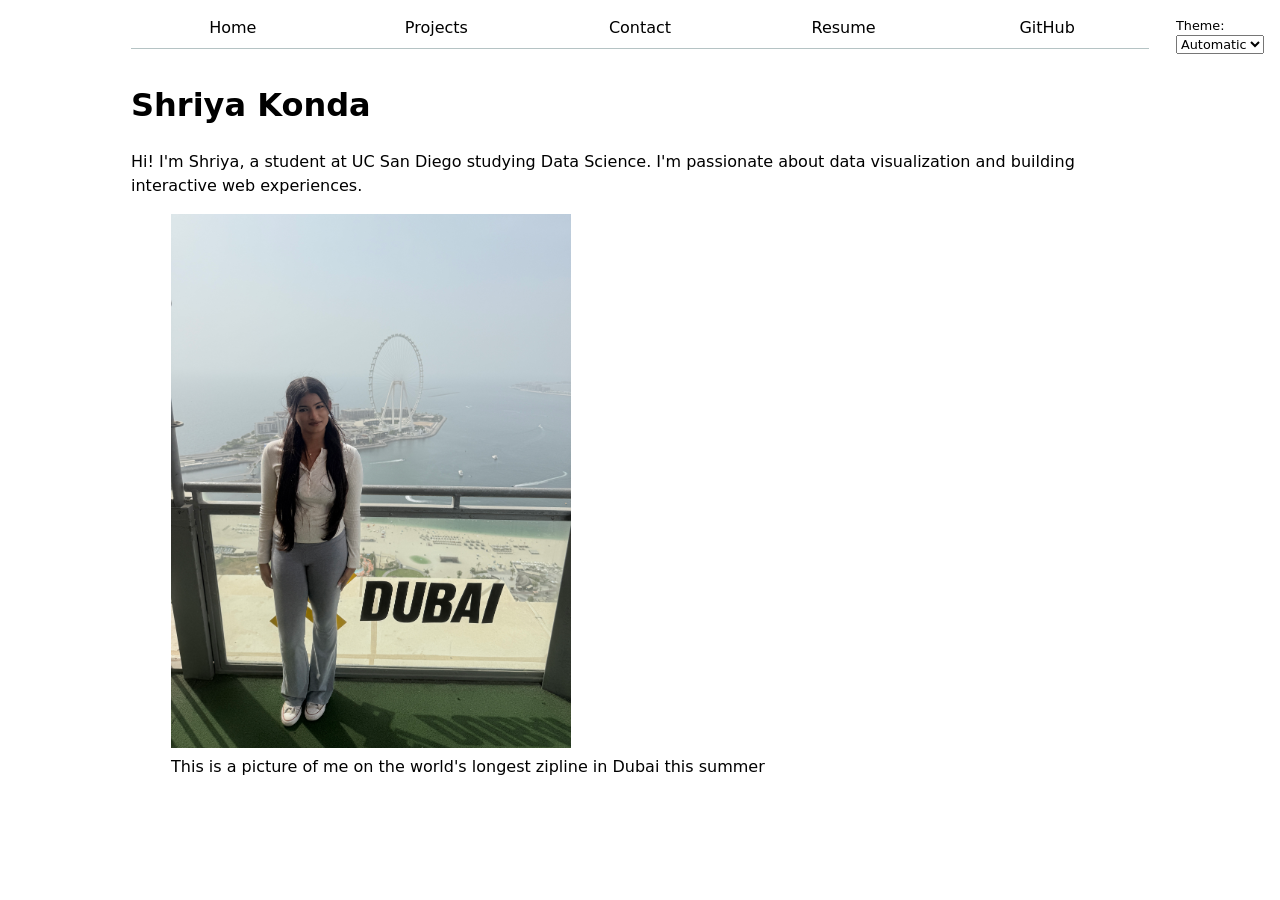
==== commit 6f139c1d: "g" ====
--- a/index.html
+++ b/index.html
@@ -7,13 +7,6 @@
     <link rel="stylesheet" href="style.css">
 </head>
 <body>
-    <nav>
-        <a href="index.html" class="current">Home</a>
-        <a href="projects/index.html">Projects</a>
-        <a href="contact/index.html">Contact</a>
-        <a href="resume/index.html">Resume</a>
-        <a href="https://github.com/shriyakonda" target="_blank">GitHub</a>
-    </nav>
     <h1>Shriya Konda</h1>
     <p>Hi! I'm Shriya, a student at UC San Diego studying Data Science. 
     I'm passionate about data visualization and building interactive web experiences.</p>
@@ -21,5 +14,6 @@
         <img src="images/IMG_5330.jpeg" alt="Photo of Shriya Konda">
         <figcaption>This is a picture of me on the world's longest zipline in Dubai this summer</figcaption>
     </figure>
+    <script src="global.js" type="module"></script>
 </body>
 </html>
--- a/style.css
+++ b/style.css
@@ -1,4 +1,3 @@
-/* your original stuff — keep this */
 body {
     font: 100%/1.5 system-ui;
     max-width: 100ch;
@@ -12,12 +11,14 @@
 /* accent color */
 :root {
   --color-accent: oklch(62% 0.18 250);
+  color-scheme: light dark;
 }
 
 /* nav bar */
 nav {
+  --border-color: oklch(50% 10% 200 / 40%);
   display: flex;
-  border-bottom: 1px solid;
+  border-bottom: 1px solid var(--border-color);
   margin-bottom: 2em;
 }
 
@@ -30,16 +31,17 @@
 }
 
 nav a:hover {
+  background-color: color-mix(in oklch, var(--color-accent), canvas 85%);
   color: var(--color-accent);
 }
 
 nav a.current {
   font-weight: bold;
-  border-bottom: 3px solid;
+  border-bottom: 3px solid var(--border-color);
 }
 
 /* contact form */
-input, textarea, button { font: inherit; }
+input, textarea, button, select { font: inherit; }
 
 form {
   display: grid;
@@ -67,4 +69,18 @@
   grid-template-rows: subgrid;
 }
 
-.projects article img { width: 100%; }+.projects article img { width: 100%; }
+
+button[type="submit"] {
+  grid-column: 1 / -1;
+  width: 100%;
+}
+
+/* dark mode switcher */
+.color-scheme {
+  position: absolute;
+  top: 1rem;
+  right: 1rem;
+  font-size: 80%;
+  font-family: inherit;
+}
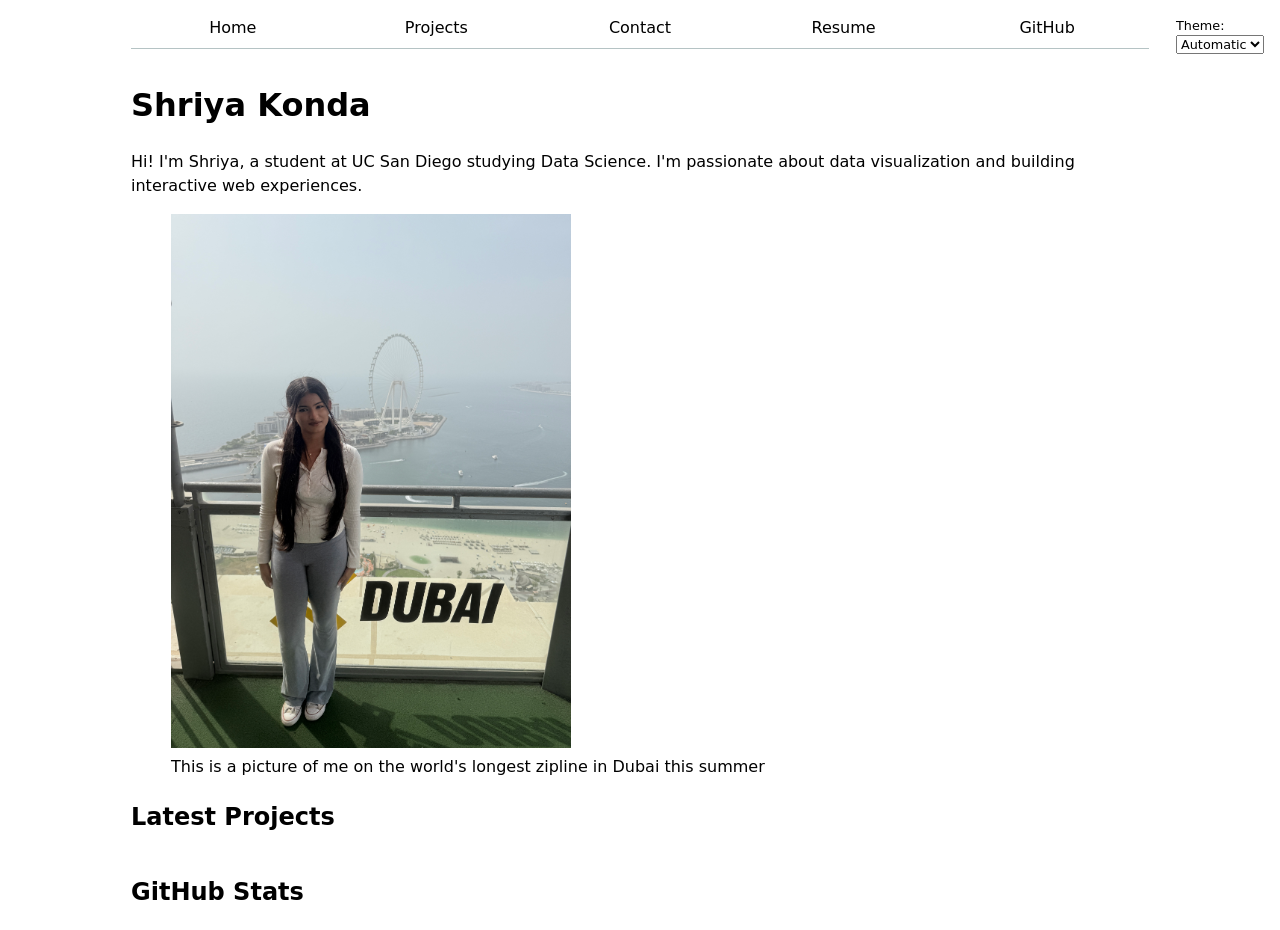
==== commit 67aceaab: "g" ====
--- a/index.html
+++ b/index.html
@@ -14,6 +14,12 @@
         <img src="images/IMG_5330.jpeg" alt="Photo of Shriya Konda">
         <figcaption>This is a picture of me on the world's longest zipline in Dubai this summer</figcaption>
     </figure>
+    <h2>Latest Projects</h2>
+    <div class="projects"></div>
+    <div id="profile-stats">
+      <h2>GitHub Stats</h2>
+    </div>
     <script src="global.js" type="module"></script>
+    <script src="index.js" type="module" defer></script>
 </body>
 </html>
